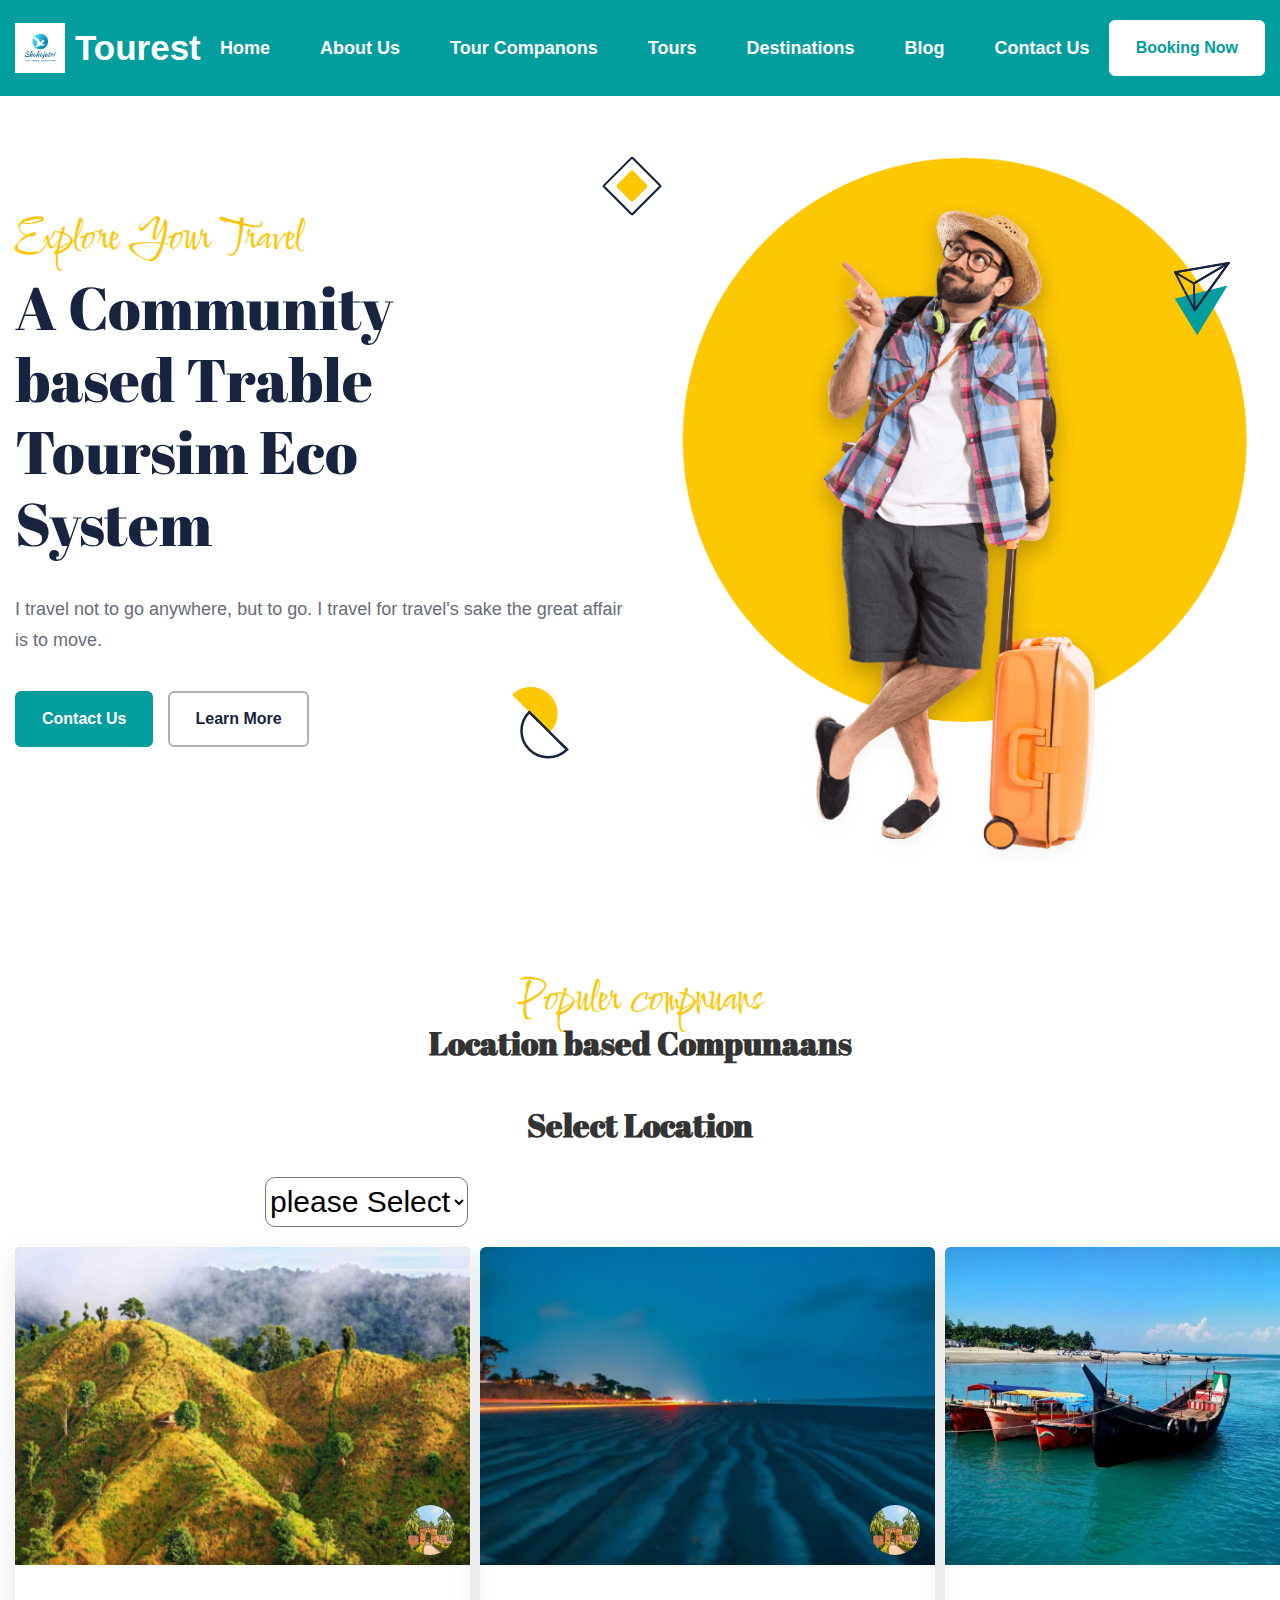
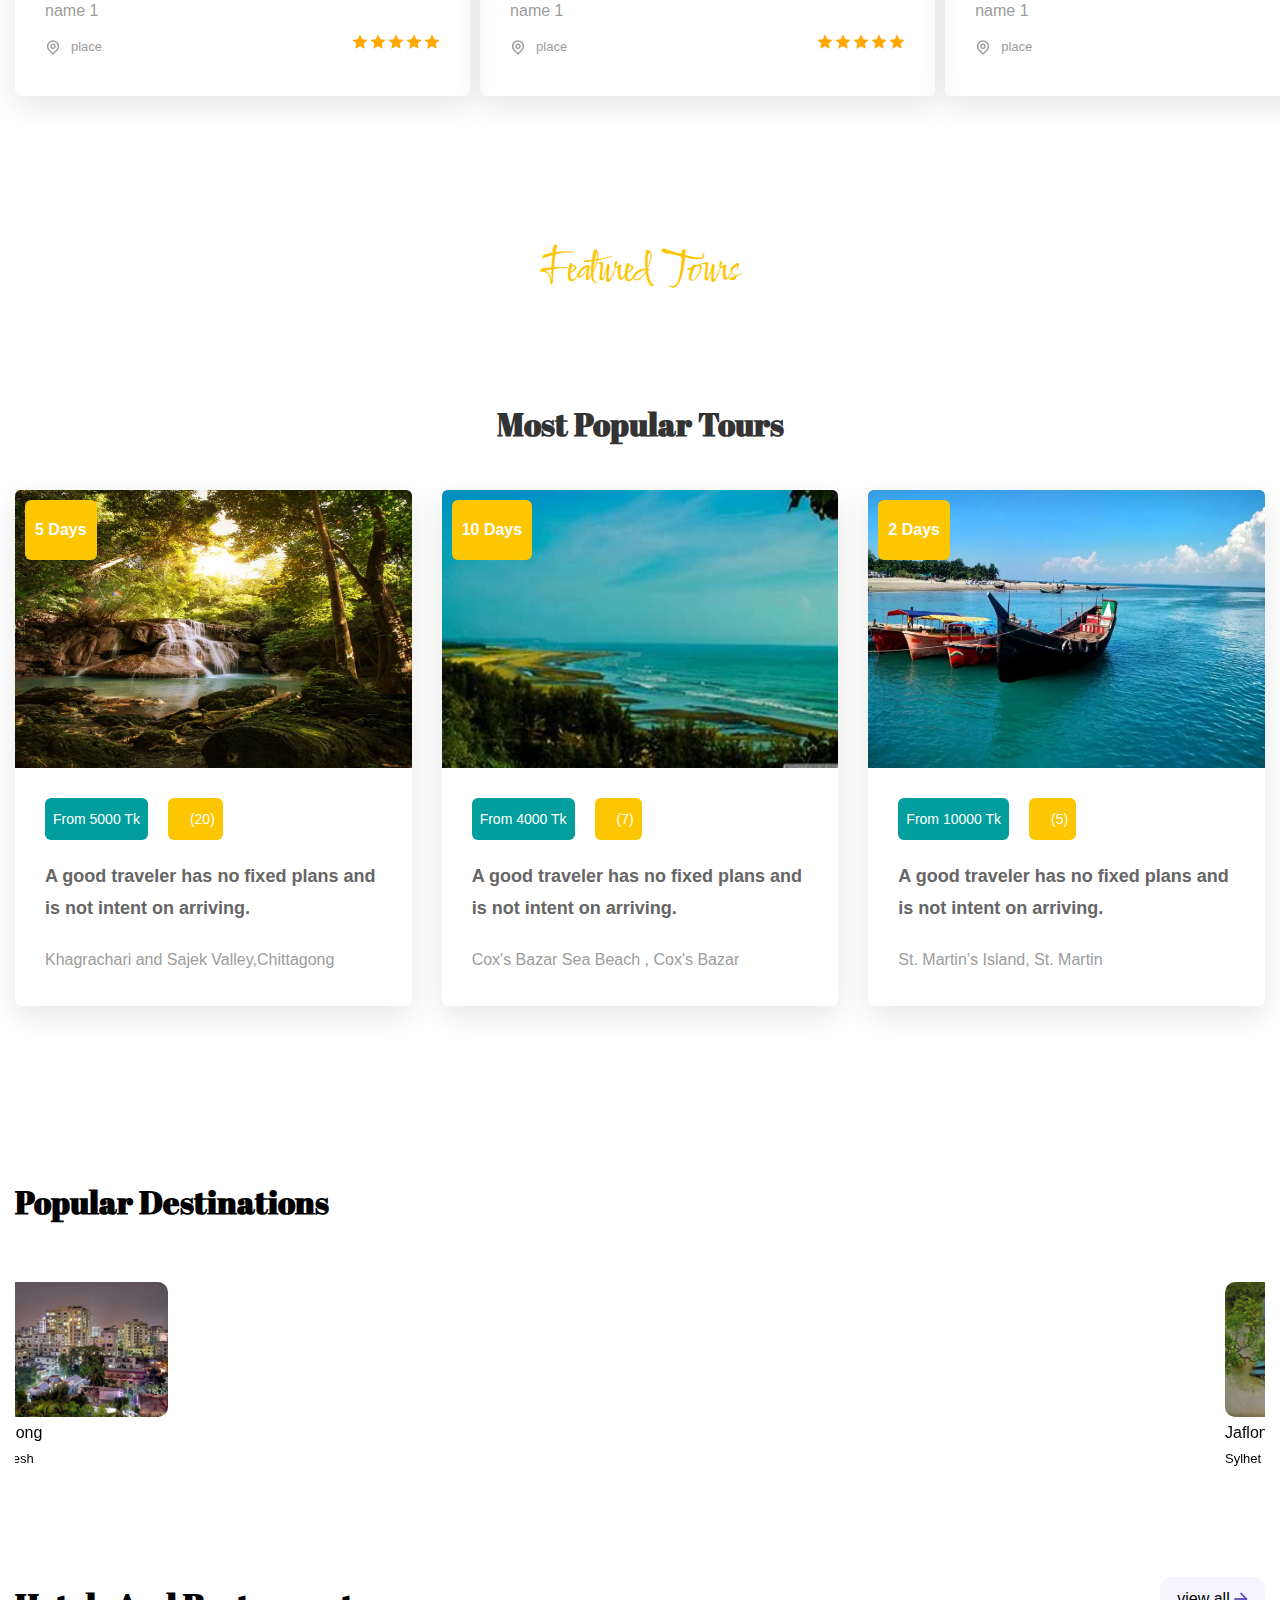
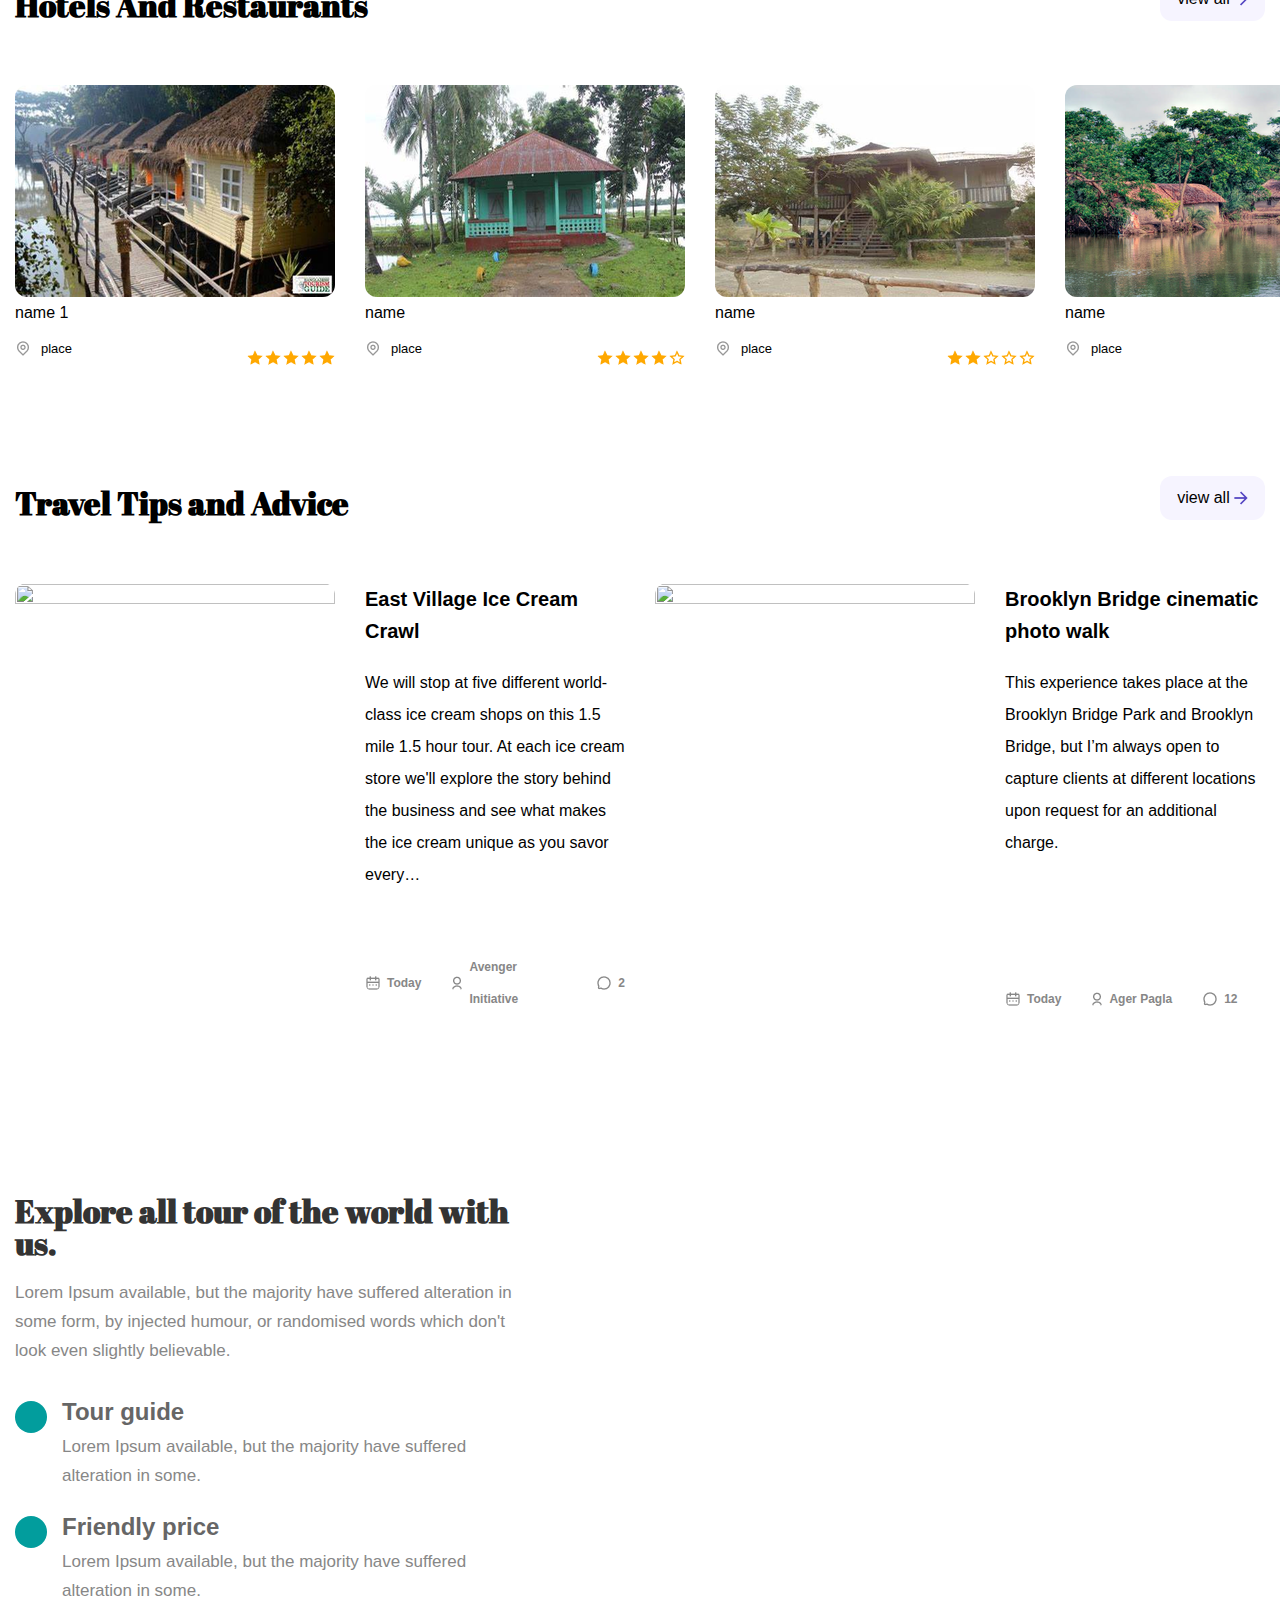
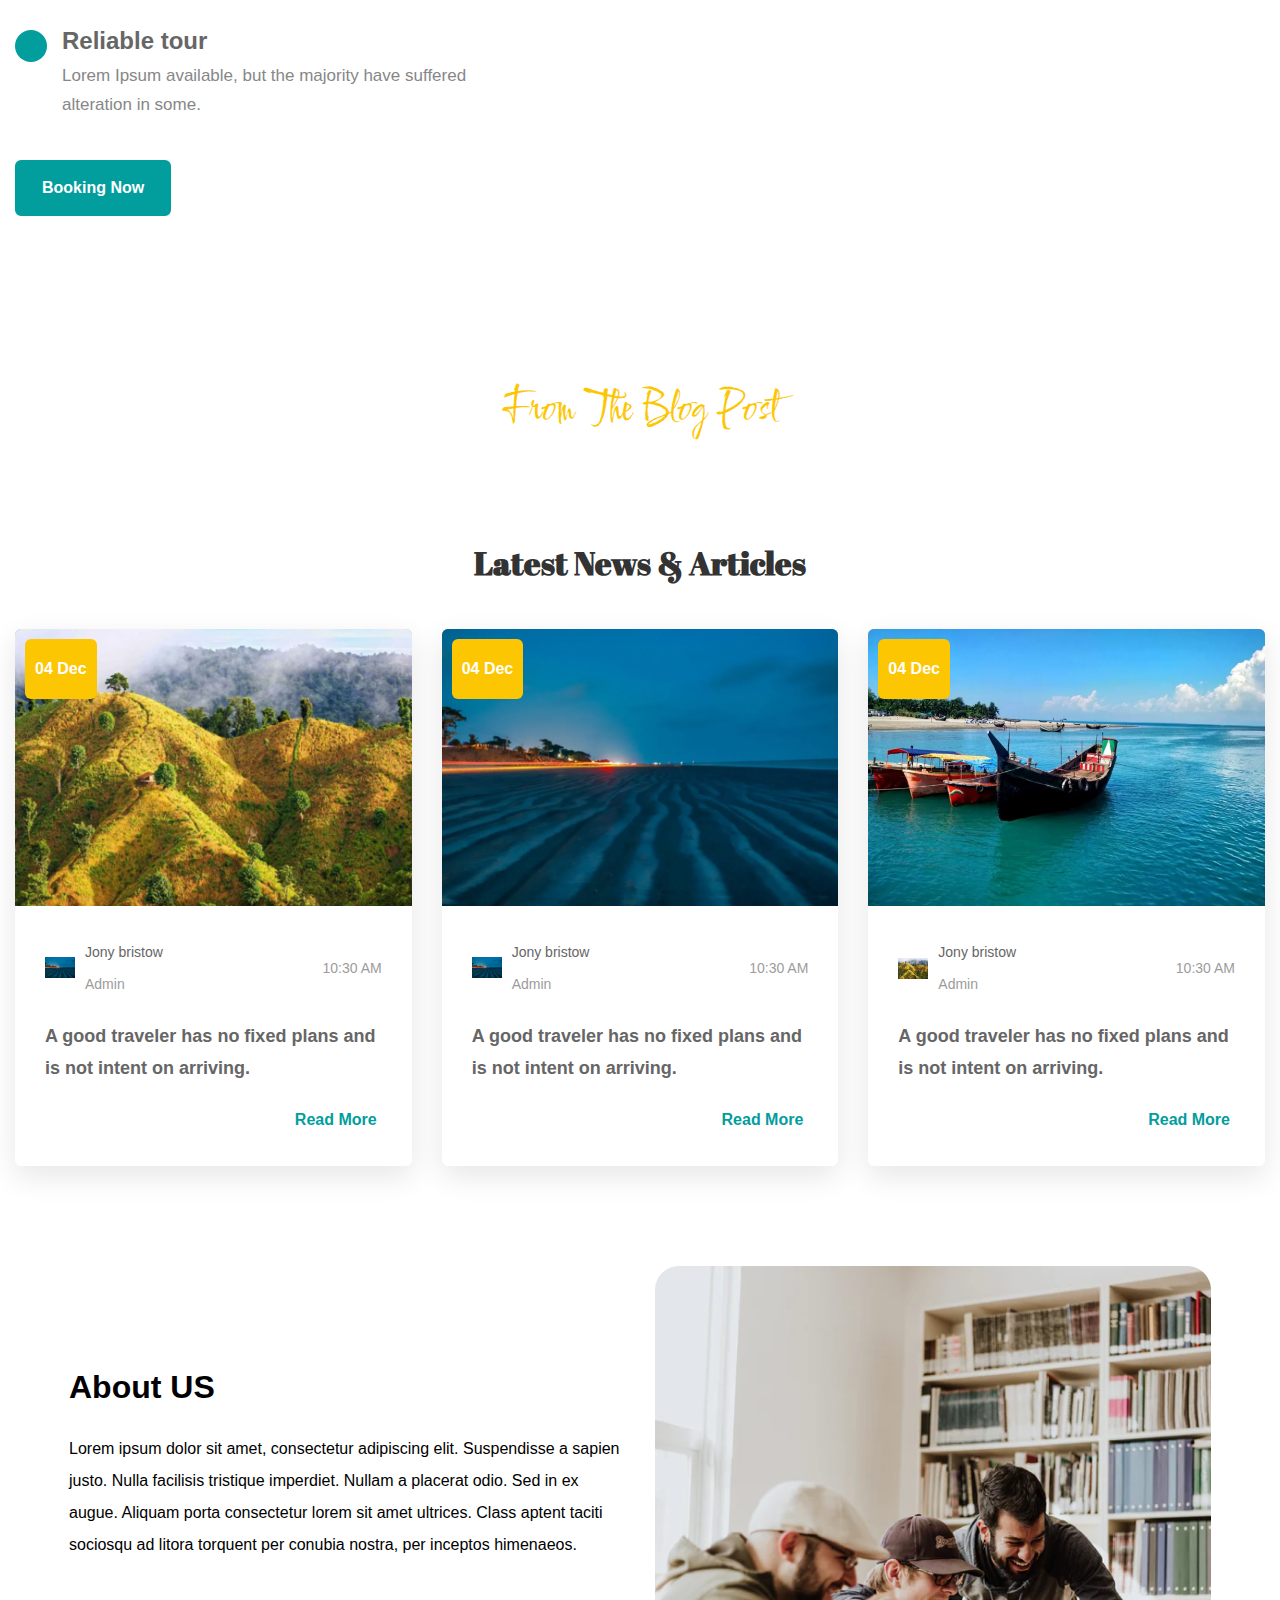
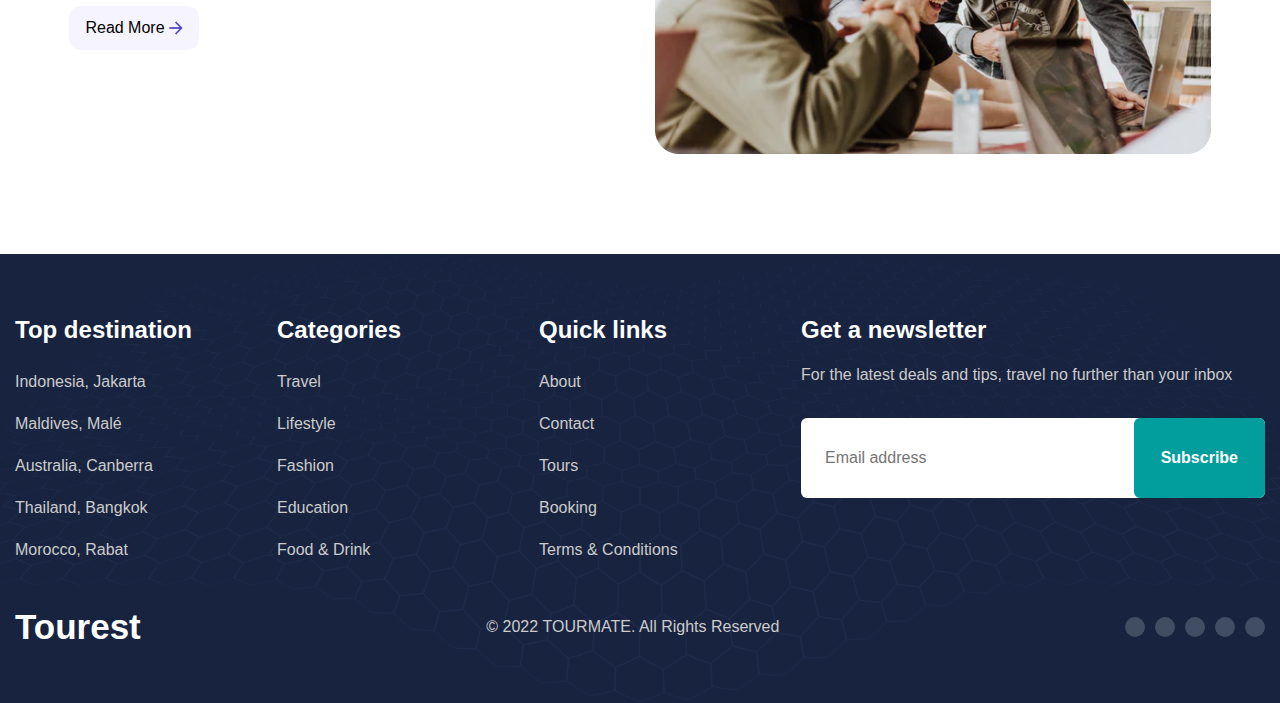
==== Index.html @ 2ea6891b "first commit" ====
<!DOCTYPE html>
<html lang="en">
  <head>
    <meta charset="UTF-8" />
    <meta http-equiv="X-UA-Compatible" content="IE=edge" />
    <meta name="viewport" content="width=device-width, initial-scale=1.0" />
    <!-- Css Stylesheet -->
    <link rel="stylesheet" href="assets/css/style.css"> 
    <link rel="stylesheet" media=" screen and (max-width:768px)" href="css/mobile.css"/>
    <!-- unicons -->
    <link rel="stylesheet" href="https://unicons.iconscout.com/release/v4.0.0/css/line.css"/>
    <!-- favicon -->
    <link rel="icon" href="icon/icon.ico"/>
    <!-- script tag -->
    <script defer src="/JS/script.js"></script>
    <!-- ScrollReveal -->
    <script src="https://unpkg.com/scrollreveal"></script>
    <!-- swiper js -->
    <link rel="stylesheet" href="https://unpkg.com/swiper@8/swiper-bundle.min.css" />
    <script src="https://unpkg.com/swiper@8/swiper-bundle.min.js"></script>
    <!-- Title -->
    <title>Companion</title>
  <!-- - favicon-->
  <link rel="preconnect" href="https://fonts.googleapis.com">
  <link rel="preconnect" href="https://fonts.gstatic.com" crossorigin>
  <link
    href="https://fonts.googleapis.com/css2?family=Abril+Fatface&family=Comforter+Brush&family=Heebo:wght@400;500;600;700&display=swap"
    rel="stylesheet">
  </head>
<body id="top">
<!--  - #HEADER -->

  <header class="header" data-header>
    <div class="container">

      <a href="#">
        <div class="main-logo-dflex">
          
          <img class="main-logo" src="Imgs/place/WhatsApp Image 2023-04-19 at 23.11.35.jpeg" alt="">
          <h1 class="logo">Tourest</h1>
        </div>
        
      </a>

      <button class="nav-toggle-btn" data-nav-toggle-btn aria-label="Toggle Menu">
        <ion-icon name="menu-outline" class="open"></ion-icon>
        <ion-icon name="close-outline" class="close"></ion-icon>
      </button>
      <nav class="navbar">
        <ul class="navbar-list">
          <li><a href="#" class="navbar-link">Home</a></li>
          <li><a href="#" class="navbar-link">About Us</a></li>
          <li><a href="p2/Profile.html" class="navbar-link">Tour Companons</a></li>
          <li><a href="#" class="navbar-link">Tours</a></li>
          <li><a href="#" class="navbar-link">Destinations</a></li>
          <li><a href="#" class="navbar-link">Blog</a></li>
          <li><a href="#" class="navbar-link">Contact Us</a></li>
        </ul>
        <a href="#" class="btn btn-secondary">Booking Now</a>
      </nav>
    </div>
  </header>
<!-- main section-->
  <main>
    <article>
      <!--  - #HERO -->

      <section class="section hero"
        style="background-image: url('./assets/images/hero-bg-bottom.png') url('./assets/images/hero-bg-top.png')">
        <div class="container">
          <img src="./assets/images/shape-1.png" width="61" height="61" alt="Vector Shape" class="shape shape-1">
          <img src="./assets/images/shape-2.png" width="56" height="74" alt="Vector Shape" class="shape shape-2">
          <img src="./assets/images/shape-3.png" width="57" height="72" alt="Vector Shape" class="shape shape-3">
          <div class="hero-content">
            <p class="section-subtitle">Explore Your Travel</p>
            <h2 class="hero-title">A Community based Trable Toursim Eco System</h2>
            <p class="hero-text">
              I travel not to go anywhere, but to go. I travel for travel's sake the great affair is to move.
            </p>

            <div class="btn-group">
              <a href="#" class="btn btn-primary">Contact Us</a>

              <a href="#" class="btn btn-outline">Learn More</a>
            </div>

          </div>

          <figure class="hero-banner">
            <img src="./assets/images/hero-banner.png" width="686" height="812" loading="lazy" alt="hero banner"
              class="w-100">
          </figure>

        </div>
      </section>

<!---->
<section class="section blog">
  <div class="container">

    <p class="section-subtitle">Populer compnuans</p>

    <h2 class="h2 section-title amarsection">Location based Compunaans</h2>
    <h1 class="h2 section-title amarsection">Select Location</h1>
    <section></section>
    <Select id="locationdown" onchange="enableLocation(this)">
        <option value="">please Select</option>
        <option value="1"> Chittagong</option>
        <option value="2"> Dhaka</option>
        <option value="3"> Khulna</option>
        <option value="4"> Rajshahi</option>
        <option value="5"> Sylhet</option>
        <option value="6"> Rangpur</option>
        <option value="7"> Mymensingh</option>
        <option value="8"> Barishal</option>
    </Select>
    <!--Chittagong-->
    <Select id="district" onchange="enabledistrict(this)" class="d-none">
        <option value="">please Select</option>
        <option value="101">Cumilla</option>
        <option value="102"> Brahmanbaria</option>
        <option value="103"> Chittagong</option>
        <option value="104"> Bandarban</option>
        <option value="105"> Cox’s Bazar</option>
        <option value="106"> Feni</option>
        <option value="107"> Khagrachhari</option>
        <option value="108"> Lakshmipur</option>
        <option value="109"> Noakhali</option>
        <option value="110">Rangamati</option>
        <option value="111">Chandpur</option>
    </Select>
    <!--Dhaka-->
    <Select id="district1" onchange="enabledistrict(this)" class="d-none1">
        <option value="">please Select</option>
        <option value="1">Dhaka</option>
        <option value="2">Faridpur</option>
        <option value="3">Gazipur</option>
        <option value="4"> Gopalganj</option>
        <option value="5"> Jamalpur</option>
        <option value="6"> Kishoreganj</option>
        <option value="7"> Madaripur</option>
        <option value="8"> Manikganj</option>
        <option value="9"> Munshiganj</option>
        <option value="10"> Narayanganj</option>
        <option value="11"> Narsingdi</option>
        <option value="12">  Netrakona</option>
        <option value="13">  Mymensingh</option>
    </Select>
    <!--Khulna-->
    <Select id="district2" onchange="enabledistrict(this)" class="d-none2">
        <option value="">please Select</option>
        <option value="1">Bagerhat</option>
        <option value="2">Chuadanga</option>
        <option value="3"> Jessore</option>
        <option value="4"> Jhenaidah</option>
        <option value="5"> Khulna</option>
        <option value="6"> Kushtia</option>
        <option value="7"> Magura</option>
        <option value="8"> Meherpur</option>
        <option value="9"> Narail</option>
        <option value="10"> Satkhira</option>
    </Select>
    <!--Rajshahi-->
    <Select id="district3" onchange="enabledistrict(this)" class="d-none3">
        <option value="">please Select</option>
        <option value="1">Bogra</option>
        <option value="2">Chapinawabganj</option>
        <option value="3"> Chapinawabganj</option>
        <option value="4"> Naogaon</option>
        <option value="5"> Pabna</option>
        <option value="6"> Rajshahi</option>
        <option value="7"> Sirajganj</option>
    </Select>
    <!--Sylhet-->
    <Select id="district4" onchange="enabledistrict(this)" class="d-none4">
        <option value="">please Select</option>
        <option value="1">Habiganj</option>
        <option value="2">Moulvibazar</option>
        <option value="3"> Sunamganj</option>
        <option value="4"> Sylhet</option>
    </Select>
    <!--Rangpur-->
    <Select id="district5" onchange="enabledistrict(this)" class="d-none5">
        <option value="">please Select</option>
        <option value="1">Dinajpur</option>
        <option value="2">Kurigram</option>
        <option value="3"> Gaibandha</option>
        <option value="4"> Lalmonirhat</option>
        <option value="5"> Nilphamari</option>
        <option value="6">Panchagarh</option>
        <option value="7"> Rangpur</option>
        <option value="8"> Thakurgaon</option>
    </Select>
    <!--Mymensingh-->
    <Select id="district6" onchange="enabledistrict(this)" class="d-none6">
        <option value="">please Select</option>
        <option value="1">Mymensingh</option>
        <option value="2">Jamalpur</option>
        <option value="3"> Netrokona</option>
        <option value="4"> Sherpur</option>
    </Select>
    <!--Barishal-->
    <Select id="district7" onchange="enabledistrict(this)" class="d-none7">
        <option value="">please Select</option>
        <option value="1">Barisal</option>
        <option value="2">Barguna</option>
        <option value="3"> Bhola</option>
        <option value="4"> Jhalokati</option>
        <option value="5"> Patuakhali</option>
        <option value="6"> Pirojpur</option>

    </Select>
    <Select id="upzilla" onchange="enabledistrict(this)" class="d-none8">
        <option value="">please Select</option>
        <option value="1"> Cumilla Sadar South</option>
        <option value="2"> Comilla Adarsa Sadar</option>
        <option value="3"> Barura</option>
        <option value="4"> Chandina</option>
        <option value="5"> Chauddagram</option>
        <option value="6"> Daudkandi</option>
        <option value="7"> Brahmanpara</option>
        <option value="8"> Homna</option>
        <option value="9"> Monohorgonj</option>
        <option value="10"> Laksam</option>
        <option value="11"> Debidwar</option>
        <option value="12"> Meghna</option>
        <option value="13"> Muradnagar</option>
        <option value="14"> Nangalkot</option>
        <option value="15"> Burichong</option>
        <option value="16"> Titas</option>
    </Select>
    <ul class="blog-list blog-list1">

      <li>
        <div class="blog-card">

          <figure class="card-banner">

            <a href="#">
              <img src="Imgs/place/Bandarban (1).png" width="740" height="518" loading="lazy"
                alt="A good traveler has no fixed plans and is not intent on arriving." class="img-cover">
            </a>

              <img class="location-loc" src="Imgs/place/Bagerhat.png" alt="">


          </figure>

          <div class="card-content">

            <div class="card-wrapper">

              <div class="author-wrapper">
                <div class="hotel-cards location-cart">
                  <div>
                    <h5>name 1</h5>
                  <h6><img src="/Imgs/icons/map-pin-line.png" alt=""> place</h6>
                  </div>
                  <div class="ratings rati"> <img src="/Imgs/icons/rating=5.png" alt=""></div>
                </div>
              </div>
          </div>

        </div>
      </li>
      <li>
        <div class="blog-card">
          <figure class="card-banner">
            <a href="#">
              <img src="Imgs/place/Kuakata (1).png" width="740" height="518" loading="lazy"
                alt="A good traveler has no fixed plans and is not intent on arriving." class="img-cover">
            </a>
            <img class="location-loc" src="Imgs/place/Bagerhat.png" alt="">

          </figure>

          <div class="card-content cart-size">

            <div class="card-wrapper">

              <div class="author-wrapper">
                <div class="hotel-cards location-cart">
                  <div>
                    <h5>name 1</h5>
                  <h6><img src="/Imgs/icons/map-pin-line.png" alt=""> place</h6>
                  </div>
                  <div class="ratings rati"> <img src="/Imgs/icons/rating=5.png" alt=""></div>
                </div>
              </div>
          </div>

        </div>
      </li>

      <li>
        <div class="blog-card">

          <figure class="card-banner">

            <a href="#">
              <img src="Imgs/place/sentmartin (1).png" width="740" height="518" loading="lazy"
                alt="A good traveler has no fixed plans and is not intent on arriving." class="img-cover">
            </a>

            <img class="location-loc" src="Imgs/place/Bagerhat.png" alt="">

          </figure>

          <div class="card-content">

            <div class="card-wrapper">

              <div class="author-wrapper">
                <div class="hotel-cards location-cart">
                  <div>
                    <h5>name 1</h5>
                  <h6><img src="/Imgs/icons/map-pin-line.png" alt=""> place</h6>
                  </div>
                  <div class="ratings rati"> <img src="/Imgs/icons/rating=5.png" alt=""></div>
                </div>
              </div>
          </div>

        </div>
      </li>

    </ul>

  </div>
</section>


<section class="section popular">
  <div class="container">

    <p class="section-subtitle">Featured Tours</p>

    <h2 class="h2 section-title">Most Popular Tours</h2>

    <ul class="popular-list">

      <li>
        <div class="popular-card">

          <figure class="card-banner">
            <a href="#">
              <img src="Imgs/place/Khagrachari and Sajek Valley (1).png" width="740" height="518" loading="lazy"
                alt="Kuala Lumpur, Malaysia" class="img-cover">
            </a>

            <span class="card-badge">
              <ion-icon name="time-outline"></ion-icon>

              <time datetime="P12D">5 Days</time>
            </span>
          </figure>

          <div class="card-content">

            <div class="card-wrapper">
              <div class="card-price">From 5000 Tk</div>

              <div class="card-rating">
                <ion-icon name="star"></ion-icon>
                <ion-icon name="star"></ion-icon>
                <ion-icon name="star"></ion-icon>
                <ion-icon name="star"></ion-icon>
                <ion-icon name="star-outline"></ion-icon>
                <data value="2">(20)</data>
              </div>
            </div>

            <h3 class="card-title">
              <a href="#">A good traveler has no fixed plans and is not intent on arriving.</a>
            </h3>

            <address class="card-location">Khagrachari and Sajek Valley,Chittagong</address>

          </div>

        </div>
      </li>

      <li>
        <div class="popular-card">

          <figure class="card-banner">
            <a href="#">
              <img src="Imgs/place/coxs.png" width="740" height="518" loading="lazy"
                alt="Kuala Lumpur, Malaysia" class="img-cover">
            </a>

            <span class="card-badge">
              <ion-icon name="time-outline"></ion-icon>

              <time datetime="P12D">10 Days</time>
            </span>
          </figure>

          <div class="card-content">

            <div class="card-wrapper">
              <div class="card-price">From 4000 Tk</div>

              <div class="card-rating">
                <ion-icon name="star"></ion-icon>
                <ion-icon name="star"></ion-icon>
                <ion-icon name="star"></ion-icon>
                <ion-icon name="star"></ion-icon>
                <ion-icon name="star-outline"></ion-icon>

                <data value="2">(7)</data>
              </div>
            </div>

            <h3 class="card-title">
              <a href="#">A good traveler has no fixed plans and is not intent on arriving.</a>
            </h3>

            <address class="card-location">Cox's Bazar Sea Beach , Cox's Bazar</address>

          </div>

        </div>
      </li>

      <li>
        <div class="popular-card">

          <figure class="card-banner">
            <a href="#">
              <img src="Imgs/place/sentmartin (1).png" width="740" height="518" loading="lazy"
                alt="Kuala Lumpur, Malaysia" class="img-cover">
            </a>

            <span class="card-badge">
              <ion-icon name="time-outline"></ion-icon>

              <time datetime="P12D">2 Days</time>
            </span>
          </figure>

          <div class="card-content">

            <div class="card-wrapper">
              <div class="card-price">From 10000 Tk</div>

              <div class="card-rating">
                <ion-icon name="star"></ion-icon>
                <ion-icon name="star"></ion-icon>
                <ion-icon name="star"></ion-icon>
                <ion-icon name="star"></ion-icon>
                <ion-icon name="star-outline"></ion-icon>

                <data value="2">(5)</data>
              </div>
            </div>

            <h3 class="card-title">
              <a href="#">A good traveler has no fixed plans and is not intent on arriving.</a>
            </h3>

            <address class="card-location"> St. Martin’s Island,  St. Martin</address>

          </div>

        </div>
      </li>

    </ul>

  </div>
</section>


      <!-- 
        - #DESTINATION
      -->
<!--  <section class="section destination">
        <div class="container">

          <p class="section-subtitle">Destinations</p>

          <h2 class="h2 section-title">Choose Your Place</h2>

          <ul class="destination-list">

            <li class="w-50">
              <a href="#" class="destination-card">

                <figure class="card-banner">
                  <img src="Imgs/place/chose1.png" width="1140" height="1100" loading="lazy"
                    alt="Malé, Maldives" class="img-cover">
                </figure>

                

              </a>
            </li>

            <li class="w-50">
              <a href="#" class="destination-card">

                <figure class="card-banner">
                  <img src="Imgs/place/chose2.png" width="1140" height="1100" loading="lazy"
                    alt="Bangkok, Thailand" class="img-cover">
                </figure>

                

              </a>
            </li>

            <li>
              <a href="#" class="destination-card">

                <figure class="card-banner mychose">
                  <img src="Imgs/place/chose3.jpg" width="1110" height="480" loading="lazy"
                    alt="Kuala Lumpur, Malaysia" class="img-cover">
                </figure>

                

              </a>
            </li>

            <li>
              <a href="#" class="destination-card">

                <figure class="card-banner mychose">
                  <img src="Imgs/place/chose4.jpg" width="1110" height="480" loading="lazy"
                    alt="Kathmandu, Nepal" class="img-cover">
                </figure>

                

              </a>
            </li>

            <li>
              <a href="#" class="destination-card">

                <figure class="card-banner mychose">
                  <img src="Imgs/place/chose5.jpg" width="1110" height="480" loading="lazy"
                    alt="Jakarta, Indonesia" class="img-cover">
                </figure>

                

              </a>
            </li>

          </ul>

        </div>
      </section> -->
      <!-- popular Destinations -->
    <section class="destinations" id="destinations">
      <div class="container">
        <!-- title -->
        <h2 class="section-title">Popular Destinations</h2>
        <!-- cards -->

        <div class="swiper swiper1">
          <div class="destinations-cards swiper-wrapper">
            <!-- card 1 -->
            <div class="destination-card swiper-slide">
              <img
                src="Imgs/place/chittagong.png"
                alt=""
                width="203"
                height="181"
              />
              <h5>Chittagong</h5>
              <h6>Bangladesh</h6>
            </div>
            <!-- card 2 -->
            <div class="destination-card swiper-slide">
              <img
                src="Imgs/place/sylhet.png"
                alt=""
                width="203"
                height="181"
              />
              <h5>Jaflong</h5>
              <h6>Sylhet</h6>
            </div>
            <!-- card 3 -->
            <div class="destination-card swiper-slide">
              <img
                src="Imgs/place/sentmartin.png"
                alt=""
                width="203"
                height="181"
              />
              <h5>St. Martin’s Island</h5>
              <h6>Chittagong</h6>
            </div>
            <!-- card 4 -->
            <div class="destination-card swiper-slide">
              <img
                src="Imgs/place/Bagerhat.png"
                alt=""
                width="203"
                height="181"
              />
              <h5>Shat Gombuj Mosque</h5>
              <h6>Bagerhat</h6>
            </div>
            <!-- card 5 -->
            <div class="destination-card swiper-slide">
              <img
                src="Imgs/place/Rangamati and Kaptai Lake.png"
                alt=""
                width="203"
                height="181"
              />
              <h5>Rangamati and Kaptai Lake</h5>
              <h6>Chittagong</h6>
            </div>
            <!-- card 6 -->
            <div class="destination-card swiper-slide">
              <img
                src="Imgs/place/Srimangal.png"
                alt=""
                width="203"
                height="181"
              />
              <h5>Lawachara National Park</h5>
              <h6>Srimangal</h6>
            </div>
            <!-- card 7 -->
            <!-- card 8 -->
          </div>
        </div>
      </div>
    </section>
         <!-- Hotels And Restaurants -->
    <section class="hotel-restaurants" id="restaurants">
      <div class="container">
        <div class="title-container">
          <h2 class="section-title"> Hotels And Restaurants</h2>
          <div class="section-button hotel-button">view all <img src="/Imgs/icons/bleft.png" alt=""></div>
        </div>
        <!-- cards -->
        <div class="hotel-card">
          
          <!-- card 1 -->
          <div class="hotel-cards">
            <img src="Imgs/place/hotel1.png" alt="" width="320" height="380">
            <h5>name 1</h5>
            <h6><img src="/Imgs/icons/map-pin-line.png" alt=""> place</h6>
            <div class="ratings"> <img src="/Imgs/icons/rating=5.png" alt=""></div>
          </div>
          <!-- card 2 -->
          <div class="hotel-cards">
            <img src="Imgs/place/hotel2.png" alt="" width="320" height="380">
            <h5>name</h5>
            <h6><img src="/Imgs/icons/map-pin-line.png" alt=""> place</h6>
            <div class="ratings"> <img src="/Imgs/icons/rating=4.png" alt=""></div>
          </div>
          <!-- card 3 -->
          <div class="hotel-cards">
            <img src="Imgs/place/hotel3.png" alt="" width="320" height="380">
            <h5>name</h5>
            <h6><img src="/Imgs/icons/map-pin-line.png" alt=""> place</h6>
            <div class="ratings"> <img src="/Imgs/icons/rating=2.png" alt=""></div>
          </div>
          <!-- card 4 -->
          <div class="hotel-cards">
            <img src="Imgs/place/hotel4.png" alt="" width="320" height="380">
            <h5>name</h5>
            <h6><img src="/Imgs/icons/map-pin-line.png" alt=""> place</h6>
            <div class="ratings"> <img src="/Imgs/icons/rating=5.png" alt=""></div>
          </div>
          <!-- card 5 -->
      <!--    <div class="hotel-cards off">
            <img src="https://images.unsplash.com/photo-1549294413-26f195200c16?ixlib=rb-1.2.1&ixid=MnwxMjA3fDB8MHxwaG90by1wYWdlfHx8fGVufDB8fHx8&auto=format&fit=crop&w=1964&q=80" alt="" width="320" height="380">
            <h5>Majestic Elegance</h5>
            <h6><img src="/Imgs/icons/map-pin-line.png" alt=""> Dominican Republic</h6>
            <div class="ratings"> <img src="/Imgs/icons/rating=4.png" alt=""></div>
          </div>
          <!-- card 6 -->
        <!--  <div class="hotel-cards off">
            <img src="https://images.unsplash.com/photo-1586495985096-787fb4a54ac0?ixlib=rb-1.2.1&ixid=MnwxMjA3fDB8MHxwaG90by1wYWdlfHx8fGVufDB8fHx8&auto=format&fit=crop&w=1974&q=80" alt="" width="320" height="380">
            <h5>Dreams Watervilla</h5>
            <h6><img src="/Imgs/icons/map-pin-line.png" alt=""> Meeru Island, Maldives</h6>
            <div class="ratings"> <img src="/Imgs/icons/rating=5.png" alt=""></div>
          </div>
          <!-- card 7 -->
        <!--  <div class="hotel-cards off">
            <img src="https://images.unsplash.com/photo-1594741158704-5a784b8e59fb?ixlib=rb-1.2.1&ixid=MnwxMjA3fDB8MHxwaG90by1wYWdlfHx8fGVufDB8fHx8&auto=format&fit=crop&w=1170&q=80" alt="" width="320" height="380">
            <h5> Waldorf Astoria </h5>
            <h6><img src="/Imgs/icons/map-pin-line.png" alt="">  Rome, Italy</h6>
            <div class="ratings"> <img src="/Imgs/icons/rating=3.png" alt=""></div>
          </div>
          <!-- card 8 -->
        <!--  <div class="hotel-cards off">
            <img src="https://images.unsplash.com/photo-1525596662741-e94ff9f26de1?ixlib=rb-1.2.1&ixid=MnwxMjA3fDB8MHxwaG90by1wYWdlfHx8fGVufDB8fHx8&auto=format&fit=crop&w=687&q=80" alt="" width="320" height="380">
            <h5>Gilli Air</h5>
            <h6><img src="/Imgs/icons/map-pin-line.png" alt=""> Indonesia</h6>
            <div class="ratings"> <img src="/Imgs/icons/rating=4.png" alt=""></div>
          </div>
        -->
        </div>
      </div>
    </section>

    <!-- Tours/Travel -->
    <section id="tours">
      <div class="container">
        <div class="title-container">
          <h2 class="section-title"> Travel Tips and Advice</h2>
          <div class="section-button hotel-button">view all <img src="/Imgs/icons/bleft.png" alt=""></div>
        </div>
        <div class="tours-cards">

          <div class="tours-card">
            <div class="tour-img">
              <img src="https://images.unsplash.com/photo-1527631746610-bca00a040d60?ixlib=rb-1.2.1&ixid=MnwxMjA3fDB8MHxwaG90by1wYWdlfHx8fGVufDB8fHx8&auto=format&fit=crop&w=687&q=80" alt="" width="320" height="380">
            </div>
            <div class="tours-card-content">
              <div class="tours-card-contents-text">
                <h3>East Village Ice Cream Crawl</h3>
                <p>We will stop at five different world-class ice cream shops on this 1.5 mile 1.5 hour tour. At each ice cream store we'll explore the story behind the business and see what makes the ice cream unique as you savor every…</p>
              </div>
              <div class="tours-card-content-icons">
                <h6><img src="/Imgs/icons/calendersml.png" alt=""> Today</h6>
                <h6><img src="/Imgs/icons/user.png" alt=""> Avenger Initiative</h6>
                <h6><img src="/Imgs/icons/message.png" alt=""> 2</h6>
              </div>
            </div>
          </div>

          <div class="tours-card">
            <div class="tour-img">
              <img src="https://images.unsplash.com/photo-1533105079780-92b9be482077?ixlib=rb-1.2.1&ixid=MnwxMjA3fDB8MHxwaG90by1wYWdlfHx8fGVufDB8fHx8&auto=format&fit=crop&w=687&q=80" alt="" width="320" height="380">
            </div>
            <div class="tours-card-content">
              <div class="tours-card-contents-text">
                <h3>Brooklyn Bridge cinematic photo walk</h3>
                <p>This experience takes place at the Brooklyn Bridge Park and Brooklyn Bridge, but I’m always open to capture clients at different locations upon request for an additional charge. </p>
              </div>
              <div class="tours-card-content-icons">
                <h6><img src="/Imgs/icons/calendersml.png" alt=""> Today</h6>
                <h6><img src="/Imgs/icons/user.png" alt=""> Ager Pagla</h6>
                <h6><img src="/Imgs/icons/message.png" alt="">12</h6>
              </div>
            </div>
          </div>
        </div>
      </div>
    </section>


      <!-- 
        - #POPULAR
      -->





      <!-- 
        - #ABOUT
      -->

      <section class="section about">
        <div class="container">

          <div class="about-content">

            

            <h2 class="h2 section-title">Explore all tour of the world with us.</h2>

            <p class="about-text">
              Lorem Ipsum available, but the majority have suffered alteration in some form, by injected humour, or
              randomised words
              which don't look even slightly believable.
            </p>

            <ul class="about-list">

              <li class="about-item">

                <div class="about-item-icon">
                  <ion-icon name="compass"></ion-icon>
                </div>

                <div class="about-item-content">
                  <h3 class="h3 about-item-title">Tour guide</h3>

                  <p class="about-item-text">
                    Lorem Ipsum available, but the majority have suffered alteration in some.
                  </p>
                </div>

              </li>

              <li class="about-item">

                <div class="about-item-icon">
                  <ion-icon name="briefcase"></ion-icon>
                </div>

                <div class="about-item-content">
                  <h3 class="h3 about-item-title">Friendly price</h3>

                  <p class="about-item-text">
                    Lorem Ipsum available, but the majority have suffered alteration in some.
                  </p>
                </div>

              </li>

              <li class="about-item">

                <div class="about-item-icon">
                  <ion-icon name="umbrella"></ion-icon>
                </div>

                <div class="about-item-content">
                  <h3 class="h3 about-item-title">Reliable tour</h3>

                  <p class="about-item-text">
                    Lorem Ipsum available, but the majority have suffered alteration in some.
                  </p>
                </div>

              </li>

            </ul>

            <a href="#" class="btn btn-primary">Booking Now</a>

          </div>

          <figure class="about-banner">
            <img src="./assets/images/about-banner.png" width="756" height="842" loading="lazy" alt="" class="w-100">
          </figure>

        </div>
      </section>





      <!-- 
        - #BLOG
      -->

      <section class="section blog">
        <div class="container">

          <p class="section-subtitle">From The Blog Post</p>

          <h2 class="h2 section-title">Latest News & Articles</h2>

          <ul class="blog-list">

            <li>
              <div class="blog-card">

                <figure class="card-banner">

                  <a href="#">
                    <img src="Imgs/place/Bandarban (1).png" width="740" height="518" loading="lazy"
                      alt="A good traveler has no fixed plans and is not intent on arriving." class="img-cover">
                  </a>

                  <span class="card-badge">
                    <ion-icon name="time-outline"></ion-icon>

                    <time datetime="12-04">04 Dec</time>
                  </span>

                </figure>

                <div class="card-content">

                  <div class="card-wrapper">

                    <div class="author-wrapper">
                      <figure class="author-avatar">
                        <img src="Imgs/place/Kuakata (1).png" width="30" height="30" alt="Jony bristow">
                      </figure>

                      <div>
                        <a href="#" class="author-name">Jony bristow</a>

                        <p class="author-title">Admin</p>
                      </div>
                    </div>

                    <time class="publish-time" datetime="10:30">10:30 AM</time>

                  </div>

                  <h3 class="card-title">
                    <a href="#">
                      A good traveler has no fixed plans and is not intent on arriving.
                    </a>
                  </h3>

                  <a href="#" class="btn-link">
                    <span>Read More</span>

                    <ion-icon name="arrow-forward-outline" aria-hidden="true"></ion-icon>
                  </a>

                </div>

              </div>
            </li>

            <li>
              <div class="blog-card">

                <figure class="card-banner">

                  <a href="#">
                    <img src="Imgs/place/Kuakata (1).png" width="740" height="518" loading="lazy"
                      alt="A good traveler has no fixed plans and is not intent on arriving." class="img-cover">
                  </a>

                  <span class="card-badge">
                    <ion-icon name="time-outline"></ion-icon>

                    <time datetime="12-04">04 Dec</time>
                  </span>

                </figure>

                <div class="card-content">

                  <div class="card-wrapper">

                    <div class="author-wrapper">
                      <figure class="author-avatar">
                        <img src="Imgs/place/Kuakata (1).png" width="30" height="30" alt="Jony bristow">
                      </figure>

                      <div>
                        <a href="#" class="author-name">Jony bristow</a>

                        <p class="author-title">Admin</p>
                      </div>
                    </div>

                    <time class="publish-time" datetime="10:30">10:30 AM</time>

                  </div>

                  <h3 class="card-title">
                    <a href="#">
                      A good traveler has no fixed plans and is not intent on arriving.
                    </a>
                  </h3>

                  <a href="#" class="btn-link">
                    <span>Read More</span>

                    <ion-icon name="arrow-forward-outline" aria-hidden="true"></ion-icon>
                  </a>

                </div>

              </div>
            </li>

            <li>
              <div class="blog-card">

                <figure class="card-banner">

                  <a href="#">
                    <img src="Imgs/place/sentmartin (1).png" width="740" height="518" loading="lazy"
                      alt="A good traveler has no fixed plans and is not intent on arriving." class="img-cover">
                  </a>

                  <span class="card-badge">
                    <ion-icon name="time-outline"></ion-icon>

                    <time datetime="12-04">04 Dec</time>
                  </span>

                </figure>

                <div class="card-content">

                  <div class="card-wrapper">

                    <div class="author-wrapper">
                      <figure class="author-avatar">
                        <img src="Imgs/place/Bandarban (1).png" width="30" height="30" alt="Jony bristow">
                      </figure>

                      <div>
                        <a href="#" class="author-name">Jony bristow</a>

                        <p class="author-title">Admin</p>
                      </div>
                    </div>

                    <time class="publish-time" datetime="10:30">10:30 AM</time>

                  </div>

                  <h3 class="card-title">
                    <a href="#">
                      A good traveler has no fixed plans and is not intent on arriving.
                    </a>
                  </h3>

                  <a href="#" class="btn-link">
                    <span>Read More</span>

                    <ion-icon name="arrow-forward-outline" aria-hidden="true"></ion-icon>
                  </a>

                </div>

              </div>
            </li>

          </ul>

        </div>
      </section>
      <section id="About">
        <div class="about-content">
          <h2>About US</h2>
          <p>
            Lorem ipsum dolor sit amet, consectetur adipiscing elit. Suspendisse a sapien justo. Nulla facilisis tristique imperdiet. Nullam a placerat odio. Sed in ex augue. Aliquam porta consectetur lorem sit amet ultrices. Class aptent taciti sociosqu ad litora torquent per conubia nostra, per inceptos himenaeos.
          </p>
  
           <div class="section-button hotel-button">Read More <img src="/Imgs/icons/bleft.png" alt=""></div>
        </div>
  
        <div class="about-img">
          <img src="/Imgs/about img.png" alt="" width="556" height="488">
        </div>
      </section>

    </article>
  </main>





  <!-- 
    - #FOOTER
  -->

  <footer class="footer" style="background-image: url('./assets/images/footer-bg.png')">
    <div class="container">

      <div class="footer-top">

        <ul class="footer-list">

          <li>
            <p class="footer-list-title">Top destination</p>
          </li>

          <li>
            <a href="#" class="footer-link">Indonesia, Jakarta</a>
          </li>

          <li>
            <a href="#" class="footer-link">Maldives, Malé</a>
          </li>

          <li>
            <a href="#" class="footer-link">Australia, Canberra</a>
          </li>

          <li>
            <a href="#" class="footer-link">Thailand, Bangkok</a>
          </li>

          <li>
            <a href="#" class="footer-link">Morocco, Rabat</a>
          </li>

        </ul>

        <ul class="footer-list">

          <li>
            <p class="footer-list-title">Categories</p>
          </li>

          <li>
            <a href="#" class="footer-link">Travel</a>
          </li>

          <li>
            <a href="#" class="footer-link">Lifestyle</a>
          </li>

          <li>
            <a href="#" class="footer-link">Fashion</a>
          </li>

          <li>
            <a href="#" class="footer-link">Education</a>
          </li>

          <li>
            <a href="#" class="footer-link">Food & Drink</a>
          </li>

        </ul>

        <ul class="footer-list">

          <li>
            <p class="footer-list-title">Quick links</p>
          </li>

          <li>
            <a href="#" class="footer-link">About</a>
          </li>

          <li>
            <a href="#" class="footer-link">Contact</a>
          </li>

          <li>
            <a href="#" class="footer-link">Tours</a>
          </li>

          <li>
            <a href="#" class="footer-link">Booking</a>
          </li>

          <li>
            <a href="#" class="footer-link">Terms & Conditions</a>
          </li>

        </ul>

        <div class="footer-list">

          <p class="footer-list-title">Get a newsletter</p>

          <p class="newsletter-text">
            For the latest deals and tips, travel no further than your inbox
          </p>

          <form action="" class="newsletter-form">
            <input type="email" name="email" required placeholder="Email address" class="newsletter-input">

            <button type="submit" class="btn btn-primary">Subscribe</button>
          </form>

        </div>

      </div>

      <div class="footer-bottom">

        <a href="#" class="logo">Tourest</a>

        <p class="copyright">
          &copy; 2022 <a href="#" class="copyright-link"> TOURMATE </a>. All Rights Reserved
        </p>

        <ul class="social-list">

          <li>
            <a href="#" class="social-link">
              <ion-icon name="logo-facebook"></ion-icon>
            </a>
          </li>

          <li>
            <a href="#" class="social-link">
              <ion-icon name="logo-twitter"></ion-icon>
            </a>
          </li>

          <li>
            <a href="#" class="social-link">
              <ion-icon name="logo-instagram"></ion-icon>
            </a>
          </li>

          <li>
            <a href="#" class="social-link">
              <ion-icon name="logo-linkedin"></ion-icon>
            </a>
          </li>

          <li>
            <a href="#" class="social-link">
              <ion-icon name="logo-google"></ion-icon>
            </a>
          </li>

        </ul>

      </div>

    </div>
  </footer>





  <!-- 
    - #GO TO TOP
  -->

  <a href="#top" class="go-top" data-go-top aria-label="Go To Top">
    <ion-icon name="chevron-up-outline"></ion-icon>
  </a>





  <!-- 
    - custom js link
  -->
  <script src="assets/js/script.js"></script>
  <script src="assets/js/script2.js"></script>
  <script src="js/script.js"></script>
  <!-- 
    - ionicon link
  -->
  <script type="module" src="https://unpkg.com/ionicons@5.5.2/dist/ionicons/ionicons.esm.js"></script>
  <script nomodule src="https://unpkg.com/ionicons@5.5.2/dist/ionicons/ionicons.js"></script>

</body>

</html>
---- assets/css/style.css ----
:root {

  /**
   * colors
   */

  --battleship-gray: hsl(0, 0%, 53%);
  --viridian-green: hsl(180, 98%, 31%);
  --silver-chalice: hsl(0, 0%, 69%);
  --mikado-yellow: hsl(47, 98%, 50%);
  --granite-gray: hsl(0, 0%, 40%);
  --independence: hsl(219, 20%, 32%);
  --spanish-gray: hsl(0, 0%, 61%);
  --oxford-blue: hsl(222, 46%, 17%);
  --black-coral: hsl(223, 8%, 44%);
  --eerie-black: hsl(210, 11%, 15%);
  --light-gray: hsl(0, 0%, 80%);
  --white-2: hsl(0, 0%, 98%);
  --white-1: hsl(0, 0%, 100%);
  --black: hsl(0, 0%, 0%);
  --jet: hsl(0, 0%, 20%);

  /**
   * typography
   */

  --ff-abril-fatface: 'Abril Fatface', cursive;
  --ff-comforter-brush: 'Comforter Brush', cursive;
  --ff-heebo: 'Heebo', sans-serif;

  --fs-1: 3.4rem;
  --fs-2: 3.2rem;
  --fs-3: 3rem;
  --fs-4: 2.4rem;
  --fs-5: 1.8rem;
  --fs-6: 1.7rem;
  --fs-7: 1.4rem;
  --fs-8: 1.2rem;

  --fw-400: 400;
  --fw-500: 500;
  --fw-600: 600;
  --fw-700: 700;

  /**
   * border radius
   */

  --radius-6: 6px;

  /**
   * spacing
   */

  --section-padding: 40px;

  /**
   * transition
   */

  --transition-1: 0.15s ease;
  --transition-2: 0.35s ease;
  --cubic-out: cubic-bezier(0.33, 0.85, 0.56, 1.02);

}





/*-----------------------------------*\
  #RESET
\*-----------------------------------*/

*,
*::before,
*::after {
  margin: 0;
  padding: 0;
  box-sizing: border-box;
}

li { list-style: none; }

a { text-decoration: none; }

a,
img,
span,
input,
button,
ion-icon { display: block; }

input,
button {
  border: none;
  background: none;
  font: inherit;
}

button { cursor: pointer; }

input { width: 100%; }

img { height: auto; }

address { font-style: normal; }

:focus-visible { outline-offset: 5px; }

html {
  font-family: var(--ff-heebo);
  font-size: 10px;
  scroll-behavior: smooth;
}

body {
  background: var(--white-1);
  font-size: 1.6rem;
}

::-webkit-scrollbar { width: 10px; }

::-webkit-scrollbar-track { background: hsl(0, 0%, 95%); }

::-webkit-scrollbar-thumb { background: hsl(0, 0%, 80%); }

::-webkit-scrollbar-thumb:hover { background: hsl(0, 0%, 70%); }





/*-----------------------------------*\
  #REUSED STYLE
\*-----------------------------------*/

.container { padding-inline: 15px; }

.btn {
  background: var(--background, var(--white-1));
  color: var(--color, var(--viridian-green));
  font-weight: var(--fw-700);
  width: max-content;
  padding: 10px 25px;
  border: 2px solid var(--border-color, var(--white-1));
  border-radius: var(--radius-6);
}

.btn-secondary:is(:hover, :focus) {
  --background: transparent;
  --color: var(--white-1);
}

.btn-primary {
  --background: var(--viridian-green);
  --color: var(--white-1);
  --border-color: var(--viridian-green);
}

.btn-primary:is(:hover, :focus) {
  --background: transparent;
  --color: var(--viridian-green);
}

.btn-outline {
  --color: var(--oxford-blue);
  --border-color: var(--silver-chalice);
}

.btn-outline:is(:hover, :focus) {
  --color: var(--viridian-green);
  --border-color: var(--viridian-green);
}

.section { padding-block: var(--section-padding); }

.section-subtitle {
  font-family: var(--ff-comforter-brush);
  color: var(--mikado-yellow);
  font-size: var(--fs-3);
}

.w-100 { width: 100%; }

.h2 {
  color: var(--jet);
  font-size: var(--fs-3);
  font-weight: var(--fw-500);
}

.h3 {
  font-size: var(--fs-4);
  font-weight: var(--fw-400);
}

.section-title { font-family: var(--ff-abril-fatface); }

.img-cover {
  width: 100%;
  height: 100%;
  object-fit: cover;
}

.card-banner { background: var(--silver-chalice); }

:is(.popular, .blog) .section-subtitle {
  text-align: center;
  margin-bottom: 10px;
}

:is(.popular, .blog) .section-title {
  text-align: center;
  margin-bottom: 50px;
}

.popular-list,
.blog-list {
  display: grid;
  gap: 30px;
}

.popular-card,
.blog-card {
  box-shadow: 0 10px 30px hsla(0, 0%, 0%, 0.1);
  border-radius: var(--radius-6);
  overflow: hidden;
}

:is(.popular, .blog) .card-banner { position: relative; }

.card-badge {
  position: absolute;
  top: 10px;
  left: 10px;
  background: var(--mikado-yellow);
  color: var(--white-1);
  padding: 14px 10px;
  border-radius: var(--radius-6);
}

.card-badge ion-icon {
  --ionicon-stroke-width: 60px;
  font-size: 20px;
  margin-inline: auto;
}

.card-badge time { font-weight: var(--fw-700); }

:is(.popular, .blog) .card-content { padding: 30px 15px; }

.card-wrapper {
  display: flex;
  justify-content: flex-start;
  align-items: center;
  gap: 20px;
}

:is(.popular, .blog) .card-title {
  color: var(--granite-gray);
  font-size: var(--fs-5);
  margin-block: 20px;
}

:is(.popular, .blog) .card-title > a { color: inherit; }

:is(.popular, .blog) .card-title > a:is(:hover, :focus) { color: var(--viridian-green); }





/*-----------------------------------*\
  #HEADER
\*-----------------------------------*/

.header {
  background: var(--viridian-green);
  padding-block: 20px;
  height: 88px;
  overflow: hidden;
  transition: 0.25s var(--cubic-out);
}

.header.active {
  height: 425px;
  transition-duration: 0.35s;
}

.header .container {
  display: flex;
  flex-wrap: wrap;
  justify-content: space-between;
  align-items: center;
}

.logo {
  color: var(--white-1);
  font-size: var(--fs-2);
  font-weight: var(--fw-600);
}

.nav-toggle-btn.active .open,
.nav-toggle-btn .close { display: none; }

.nav-toggle-btn .open,
.nav-toggle-btn.active .close { display: block; }

.nav-toggle-btn ion-icon {
  color: var(--white-1);
  font-size: 35px;
  --ionicon-stroke-width: 40px;
}

.navbar {
  width: 100%;
  padding: 20px 10px;
  opacity: 0;
  visibility: hidden;
  transition: var(--transition-1);
}

.header.active .navbar {
  opacity: 1;
  visibility: visible;
}

.navbar-list { margin-bottom: 15px; }

.navbar-link {
  color: var(--white-1);
  font-size: var(--fs-5);
  font-weight: var(--fw-500);
  padding-block: 10px 0;
  border-bottom: 2px solid transparent;
  width: max-content;
}

.navbar-link:is(:hover, :focus) { border-color: var(--white-1); }





/*-----------------------------------*\
  #HERO
\*-----------------------------------*/

.shape { display: none; }

.hero {
  background-repeat: no-repeat, no-repeat;
  background-position: bottom left, top right;
}

.hero-content { margin-bottom: 50px; }

.hero .section-subtitle { margin-bottom: 15px; }

.hero-title {
  color: var(--oxford-blue);
  font-size: var(--fs-1);
  font-family: var(--ff-abril-fatface);
  font-weight: var(--fw-500);
  line-height: 1.2;
  max-width: 11ch;
  margin-bottom: 15px;
}

.hero-text {
  color: var(--black-coral);
  font-size: var(--fs-7);
  line-height: 1.7;
  margin-bottom: 15px;
}

.btn-group {
  display: flex;
  flex-wrap: wrap;
  gap: 15px;
}





/*-----------------------------------*\
  #DESTINATION
\*-----------------------------------*/

.destination .section-subtitle {
  text-align: center;
  margin-bottom: 15px;
}

.destination .section-title {
  text-align: center;
  margin-bottom: 60px;
}

.destination-list {
  display: flex;
  flex-wrap: wrap;
  gap: 30px;
}

.destination-card img { transition: var(--transition-2); }

.destination-card:is(:hover, :focus) img { transform: scale(1.1); }

.destination-card .card-content {
  position: absolute;
  bottom: 0;
  left: 0;
  width: 100%;
  padding: 30px;
}

.destination-card .card-subtitle {
  color: var(--mikado-yellow);
  font-family: var(--ff-comforter-brush);
  font-size: var(--fs-5);
}

.destination-card .card-title {
  color: var(--white-1);
  font-family: var(--ff-abril-fatface);
}





/*-----------------------------------*\
  #POPULAR
\*-----------------------------------*/

.popular-card :is(.card-price, .card-rating) {
  color: var(--white-1);
  font-size: var(--fs-8);
  padding: 5px 8px;
  border-radius: var(--radius-6);
}

.popular-card .card-price { background: var(--viridian-green); }

.popular-card .card-rating {
  background: var(--mikado-yellow);
  display: flex;
  align-items: center;
  gap: 2px;
}

.popular-card .card-rating ion-icon { font-size: 17px; }

.popular-card .card-rating data { margin-left: 4px; }

.popular-card .card-location { color: var(--spanish-gray); }





/*-----------------------------------*\
  #ABOUT
\*-----------------------------------*/

.about-content { margin-bottom: 50px; }

.about .section-subtitle { margin-bottom: 10px; }

.about .section-title { margin-bottom: 20px; }

.about-text,
.about-item-text {
  color: var(--battleship-gray);
  font-size: var(--fs-6);
  line-height: 1.7;
}

.about-text { margin-bottom: 30px; }

.about-list {
  display: grid;
  gap: 20px;
  margin-bottom: 40px;
}

.about-item {
  display: flex;
  align-items: flex-start;
  gap: 15px;
}

.about-item-icon {
  background: var(--viridian-green);
  color: var(--white-1);
  font-size: 26px;
  padding: 16px;
  border-radius: 50%;
  margin-top: 5px;
}

.about-item-title {
  color: var(--granite-gray);
  font-weight: var(--fw-600);
  margin-bottom: 5px;
}





/*-----------------------------------*\
  #BLOG
\*-----------------------------------*/

.blog { padding-bottom: 100px; }

.blog-card .author-wrapper {
  display: flex;
  align-items: center;
  gap: 10px;
}

.blog-card .card-wrapper {
  color: var(--spanish-gray);
  font-size: var(--fs-8);
  justify-content: space-between;
}

.author-name {
  color: var(--granite-gray);
  font-weight: var(--fw-500);
}

.btn-link {
  color: var(--viridian-green);
  font-weight: var(--fw-700);
  display: flex;
  justify-content: flex-end;
  align-items: center;
  gap: 5px;
}

.btn-link ion-icon { font-size: 20px; }

.btn-link:is(:hover, :focus) { color: var(--oxford-blue); }





/*-----------------------------------*\
  #FOOTER
\*-----------------------------------*/

.footer {
  background-color: var(--oxford-blue);
  background-repeat: no-repeat;
  background-size: cover;
  background-position: center;
  color: var(--light-gray);
  padding-block: 60px;
  margin-top: 100PX;
}

.footer a:not(.logo) { color: inherit; }

.footer-top {
  display: grid;
  gap: 30px;
  margin-bottom: 40px;
}

.footer-list-title {
  color: var(--white-1);
  font-size: var(--fs-4);
  font-weight: var(--fw-600);
  margin-bottom: 15px;
}

.footer-link {
  font-size: var(--fs-7);
  padding-block: 5px;
}

.footer .footer-link:is(:hover, :focus) { color: var(--white-1); }

.newsletter-text {
  font-size: var(--fs-7);
  margin-bottom: 30px;
  line-height: 1.7;
}

.newsletter-form { position: relative; }

.newsletter-input {
  background: var(--white-1);
  border-radius: var(--radius-6);
  padding: 24px;
  color: var(--eerie-black);
}

.newsletter-input:focus {
  outline: none;
  box-shadow: 0 0 0 5px hsla(216, 98%, 52%, 0.25);
}

.newsletter-form .btn-primary {
  position: absolute;
  top: 0;
  right: 0;
  bottom: 0;
}
.mychose{
  height: 186px;
  width: 430px;
}
.newsletter-form .btn-primary:is(:hover, :focus) {
  --background: var(--viridian-green);
  --color: var(--white-1);
}

.footer-bottom .logo {
  text-align: center;
  margin-bottom: 20px;
}

.copyright {
  text-align: center;
  margin-bottom: 20px;
  font-size: var(--fs-7);
  text-decoration: none;
}

.copyright-link {
  display: inline-block;
  text-decoration: none;
}

.copyright-link:is(:hover, :focus) { font-size: 30PX; }

.social-list {
  display: flex;
  justify-content: center;
  align-items: center;
  gap: 10px;
}

.social-link {
  font-size: 17px;
  background: var(--independence);
  padding: 10px;
  border-radius: 50%;
}

.social-link:is(:hover, :focus) { background: var(--viridian-green); }





/*-----------------------------------*\
  #GO TO TOP
\*-----------------------------------*/

.go-top {
  position: fixed;
  bottom: 0;
  right: 15px;
  background: var(--viridian-green);
  color: var(--white-1);
  font-size: 20px;
  padding: 10px;
  border-radius: var(--radius-6);
  visibility: hidden;
  opacity: 0;
  transition: var(--transition-1);
}

.go-top.active {
  visibility: visible;
  opacity: 1;
  transform: translateY(-15px);
}

.go-top:is(:hover, :focus) { transform: translateY(-25px); }





/*-----------------------------------*\
  #RESPONSIVE
\*-----------------------------------*/

/**
 * responsive for larger than 575px screen 
 */

@media (min-width: 575px) {

  /**
   * CUSTOM PROPERTY
   */

  :root {

    /**
     * typography
     */

    --fs-1: 5rem;
    --fs-3: 4rem;
    --fs-8: 1.4rem;

  }



  /**
   * HERO
   */

  .hero-text { --fs-7: 1.8rem; }



  /**
   * FOOTER
   */

  .footer-top { grid-template-columns: 1fr 1fr; }

}





/**
 * responsive for larger than 768px screen 
 */

@media (min-width: 768px) {

  /**
   * REUSED STYLE
   */

  .container {
    max-width: 750px;
    margin-inline: auto;
  }

  .popular-list,
  .blog-list { grid-template-columns: 1fr 1fr; }



  /**
   * HERO
   */

  .hero {
    min-height: 550px;
    display: grid;
    place-items: center;
  }

  .hero .container {
    display: flex;
    align-items: center;
    gap: 40px;
  }

  

  /**
   * DESTINATION
   */

  .destination-list > li { width: calc(33.33% - 20px); }

  .destination-list .w-50 { width: calc(50% - 20px); }



  /**
   * FOOTER
   */

  .footer { --fs-7: 1.6rem; }

  .footer-bottom {
    display: flex;
    align-items: center;
    justify-content: space-between;
  }

  .footer-bottom .logo,
  .copyright { margin-bottom: 0; }

}





/**
 * responsive for larger than 992px screen 
 */

@media (min-width: 992px) {

  /**
   * CUSTOM PROPERTY
   */

  :root {

    /**
     * typography
     */

    --fs-2: 3.5rem;
    --fs-3: 4.4rem;

    /**
     * spacing
     */

    --section-padding: 60px;

  }



  /**
   * REUSED STYLE
   */

  .container { max-width: 980px; }

  .popular-list,
  .blog-list { grid-template-columns: repeat(3, 1fr); }



  /**
   * HEADER
   */

  .nav-toggle-btn { display: none; }

  .header,
  .header.active { height: unset; }

  .navbar {
    all: unset;
    display: flex;
    align-items: center;
    flex-grow: 1;
  }

  .navbar-list {
    margin-bottom: 0;
    margin-inline: auto;
    display: flex;
    align-items: center;
    gap: 30px;
  }

  .navbar-link {
    font-weight: var(--fw-700);
    margin-bottom: 8px;
  }



  /**
   * HERO
   */

  .hero {
    position: relative;
    min-height: 680px;
  }

  .hero-title,
  .hero-text { margin-bottom: 35px; }

  .shape {
    display: block;
    position: absolute;
    animation: rotate 8s linear infinite;
  }

  .shape-1 {
    top: 60px;
    left: 47%;
  }

  .shape-2 {
    top: 20%;
    right: 50px;
    animation-delay: 0.25s;
  }

  .shape-3 {
    left: 40%;
    bottom: 20%;
    animation-delay: 0.5s;
  }

  @keyframes rotate {
    0% { transform: rotate(0); }
    100% { transform: rotate(1turn); }
  }



  /**
   * DESTINATION
   */

  .destination {
    --fs-4: 3.2rem;
    --fs-5: 2.6rem;
  }



  /**
   * ABOUT
   */

  .about .container {
    display: grid;
    grid-template-columns: 0.8fr 1fr;
    gap: 30px;
  }

  .about-content { margin-bottom: 0; }



  /**
   * FOOTER
   */

  .footer-top { grid-template-columns: 1fr 1fr 1fr 2fr; }

}





/**
 * responsive for larger than 1200px screen 
 */

@media (min-width: 1200px) {

  /**
   * CUSTOM PROPERTY
   */

  :root {

    /**
     * typography
     */

    --fs-1: 6rem;

  }



  /**
   * REUSED STYLE
   */

  .container { max-width: 1150px; }

  :is(.popular, .blog) .card-content { padding: 30px; }



  /**
   * HEADER
   */

  .navbar-list { gap: 50px; }



  /**
   * ABOUT
   */

  .about .container { grid-template-columns: 0.7fr 1fr; }

}

/* Fonts */
@import url('https://fonts.googleapis.com/css2?family=Poppins:ital,wght@0,100;0,200;0,300;0,400;0,500;0,600;0,700;0,800;0,900;1,100;1,200;1,300;1,400;1,500;1,600;1,700;1,800;1,900&display=swap');

/* Fonts Family */
/* font-family: 'Poppins', sans-serif; */

/* variables */

:root {
  /* color palate */
  --primary-color: #7b61ff;
  --secondary-color: #f6f4ff;
  --footer-color: #f9f9f9;

  /* font size & weight */
  --title-font-size: 3.2rem;
  --small-font-size: 1.3rem;
  --h2-font-weight: 600;

  /* card-gap */
  --card--gap: 3.2rem;

  --conatiner--size: 73%;
}

/* variable Class */
.section-title {
  font-size: var(--title-font-size);
  margin-bottom: 6.4rem;
  font-weight: 700;
  margin-top: 12rem;
}

.container {
  max-width: 1378px;
  margin: auto;
}

.section-button {
  font-size: 1.6rem;
  margin-top: 4.5rem;
  display: flex;
  flex-direction: row;
  justify-content: center;
  align-items: center;
  padding: 10px;
  gap: 4px;
  width: 105px;
  height: 44px;
  background: #f6f4ff;
  border-radius: 12px;
  cursor: pointer;
  /* margin-left: -6rem; */
}

/* reset */
* {
  margin: 0;
  padding: 0;
  box-sizing: border-box;
}

html {
  scroll-behavior: smooth;
  font-size: 10px;
}

body {
  font-family: 'Poppins', sans-serif;
  line-height: 3.2rem;
  overflow-x: hidden;
}

/* destination */
.destinations-cards {
  display: flex;
  justify-content: space-between;
  align-items: center;
  font-size: 1.6rem;
  gap: 10px;
  margin-left: -50px;
}

.destination-card h5 {
  font-size: 1.6rem;
  font-weight: 500;
}
.destination-card h6 {
  font-weight: 400;
  font-size: 1.3rem;
  line-height: 19.5px;
}

.destination-card img {
  object-fit: cover;
  border-radius: 10px;
}

/* HOTELS */
.hotel-restaurants {
  transition: 3s;
}

.title-container {
  display: flex;
  align-items: center;
  justify-content: space-between;
}

.hotel-card {
  display: grid;
  grid-template-columns: 1fr 1fr 1fr 1fr;
  justify-content: space-between;
  align-items: center;
  gap: 3rem;
  transition: 0.3s;
}

.hotel-cards {
  position: relative;
  border-radius: 12px;
}
.hotel-cards img {
  border-radius: 12px;
}
.hotel-cards h5 {
  font-weight: 500;
  font-size: 1.6rem;
}

.hotel-cards h6 {
  font-weight: 400;
  font-size: 1.3rem;
  line-height: 19.5px;
  display: inline-flex;
  justify-content: space-between;
  align-items: center;
  gap: 1rem;
  margin-top: 1rem;
}

.ratings {
  position: absolute;
  bottom: 1px;
  right: 0;
}

.off {
  display: none;
}

.on {
  display: block;
}

/* tour/travel */
.tours-cards h3 {
  font-size: 2rem;
}
.tours-cards {
  display: flex;
  gap: 3rem;
}

.tours-card {
  display: flex;
  gap: 3rem;
  flex: 1;
}

.tours-card-content {
  display: flex;
  flex-direction: column;
  justify-content: space-between;
  font-size: 1.6rem;
}

.tours-card-content-icons {
  display: flex;
  gap: 3rem;
  margin-top: 6rem;
}
.tours-card-content-icons h6 {
  display: inline-flex;
  justify-content: space-between;
  align-items: center;
  gap: 0.6rem;
  font-size: 12px;
  color: #878787;
}
.tours-card-contents-text p {
  margin-top: 2rem;
}

.tours-card img {
  border-radius: 12px;
}

/* activities */

.activities-cards {
  display: flex;
  justify-content: space-between;
  align-items: center;
}
.activities-cards img {
  border-radius: 12px;
}
.activities-cards h4 {
  font-size: 1.6rem;
}

/* about */

#About {
  display: flex;
  justify-content: center;
  margin-top: 20px!;
  align-items: center;
  gap: 3rem;
}
#About h2 {
  font-size: var(--title-font-size);
}
#About p {
  width: 556px;
  font-size: 1.6rem;
  margin-top: 3rem;
}
#About .section-button {
  width: 130px;
}
.rati{
  position: relative;
  padding-left: 250px;
  padding-top: 40px;
}
.location-cart{
  display: flex;
}
.location-loc{
  height: 50px;
  width: 50px;
  border-radius: 30px;
  border: 10px;
  border-color: #f9f9f9;
  position: absolute;
  margin-left: 390px;
  margin-top: -60px;
}
.blog-list1 {
  display: grid;
  gap: 10px;
}
.main-logo-dflex{
  display: flex;
  align-items: center;
  gap: 10px;
}
.main-logo{
  height: 50px;
  width: 50px;
}
.d-none{
  display: none;
}
.d-none1{
  display: none;
}
.d-none2{
  display: none;
}
.d-none3{
  display: none;
}
.d-none4{
  display: none;
}
.d-none5{
  display: none;
}
.d-none6{
  display: none;
}
.d-none7{
  display: none;
}
.d-none8{
  display: none;
}
.select-Location{
  padding-left: 47%;
  font-weight: 700;
}
#locationdown , #district ,#upzilla{
  height: 50px;
  width: 300pxpx;
  margin-left: 20%;
  background-color: rgb(255, 255, 255);
  font-size: 30px;
  border-radius: 10px;
  margin-bottom: 20px;
  margin-top: -50px;
}
#district, #upzilla{
  position: relative;
  margin-top: -100px;
  margin-left: 20px;
}
.myclass{
  padding: 20px!;
}
.amarsection{
  margin-top: 10px;
}
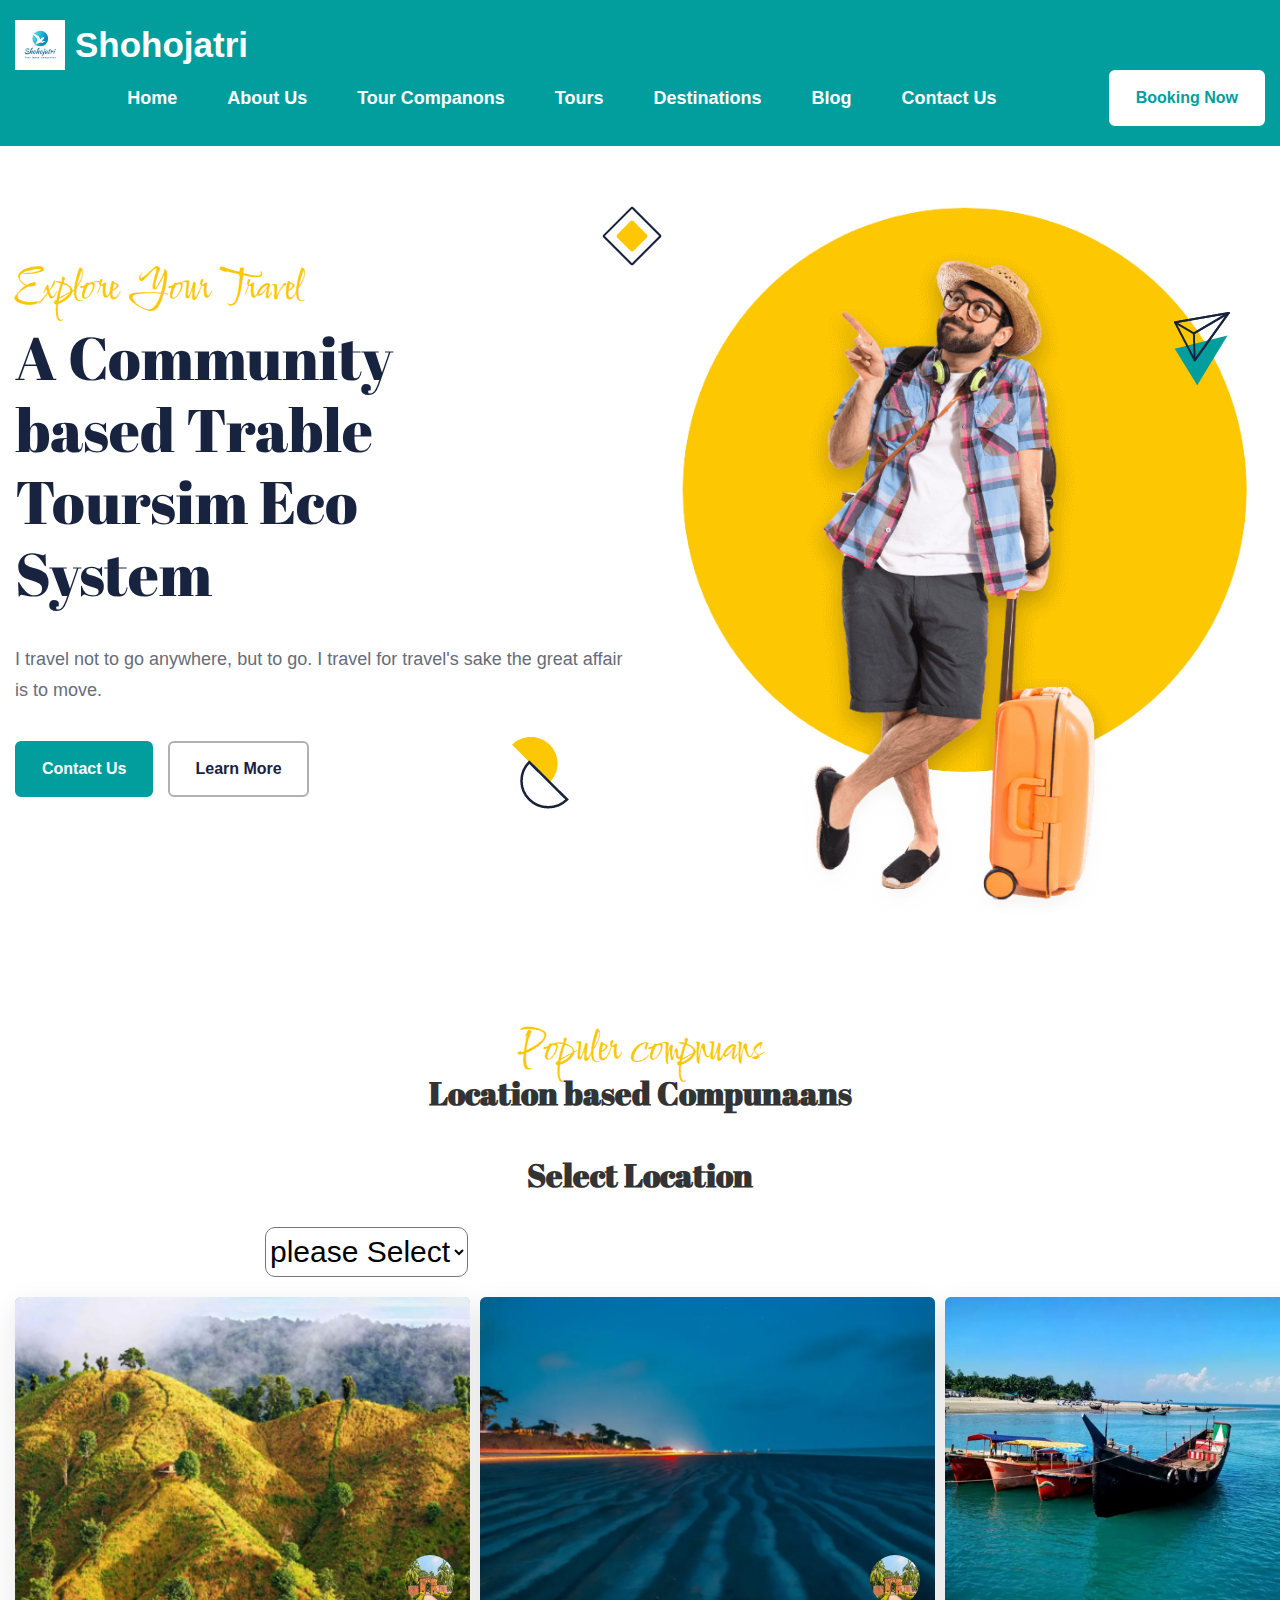
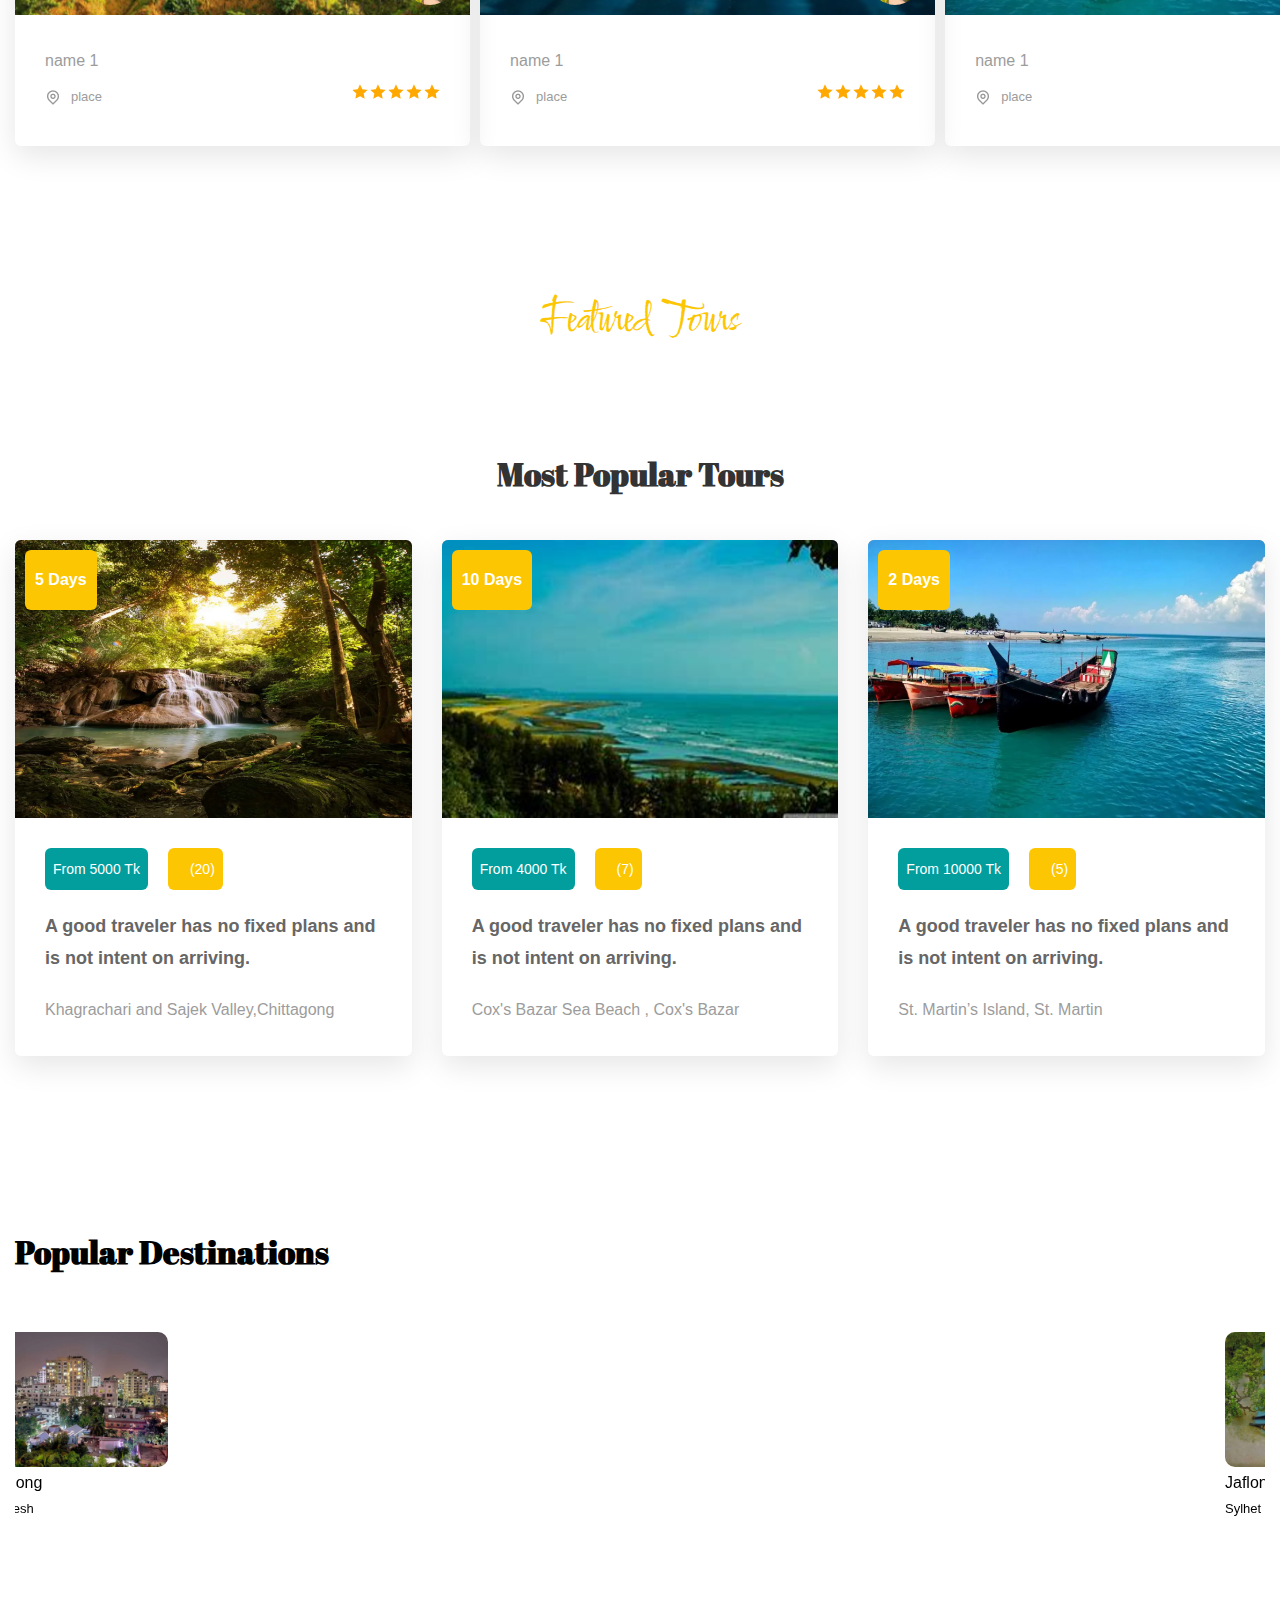
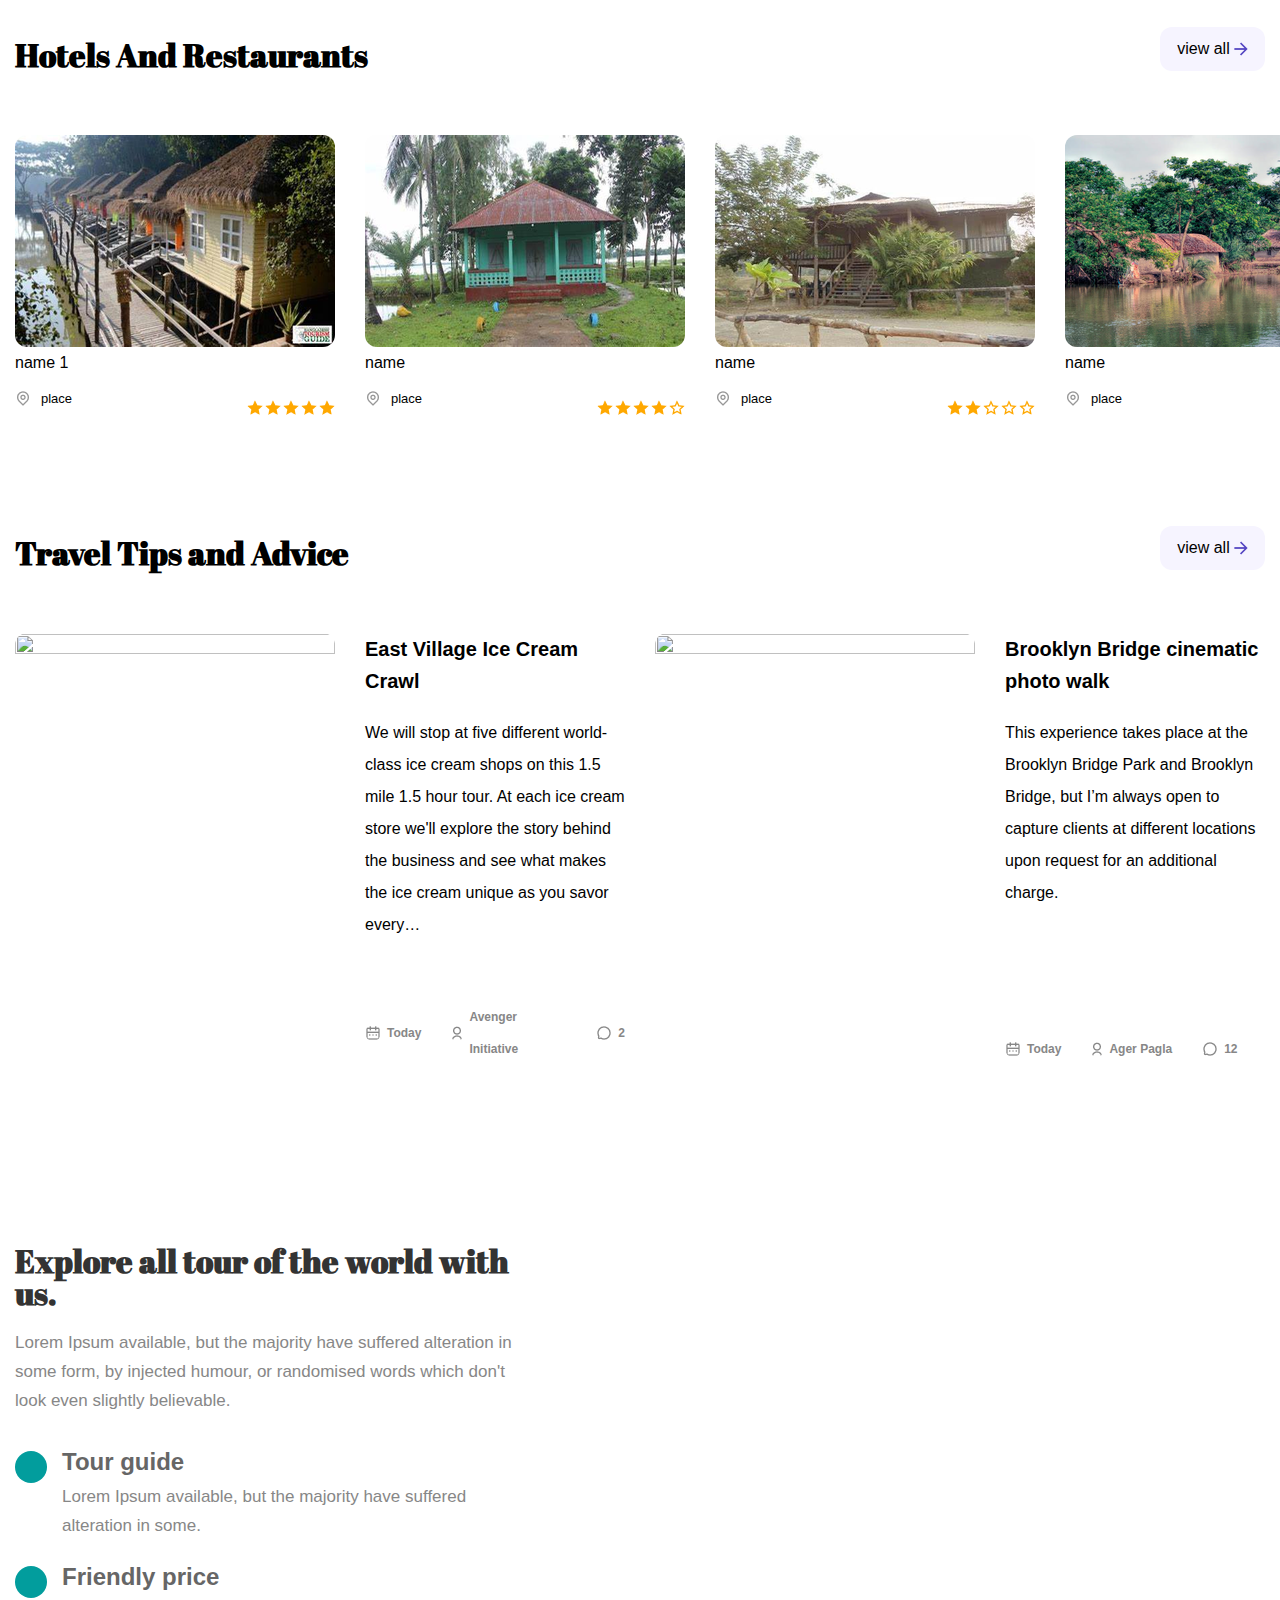
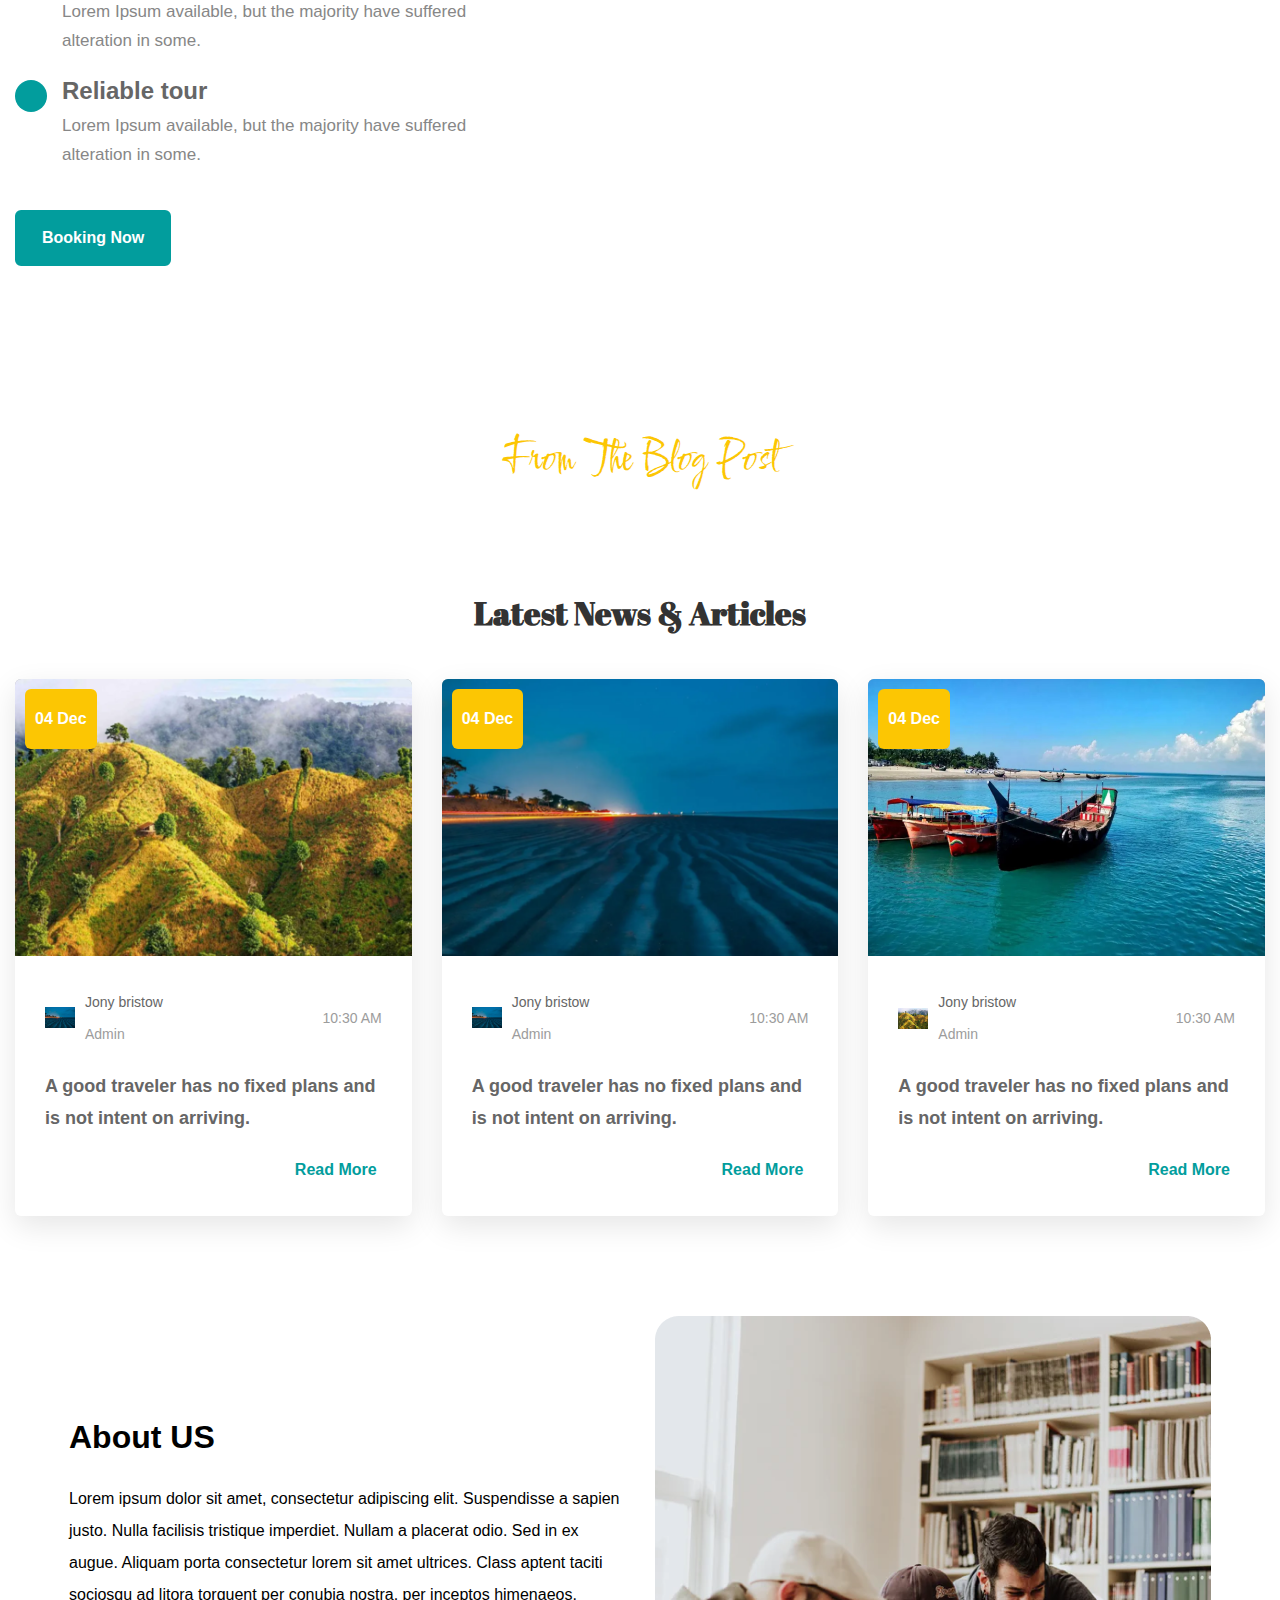
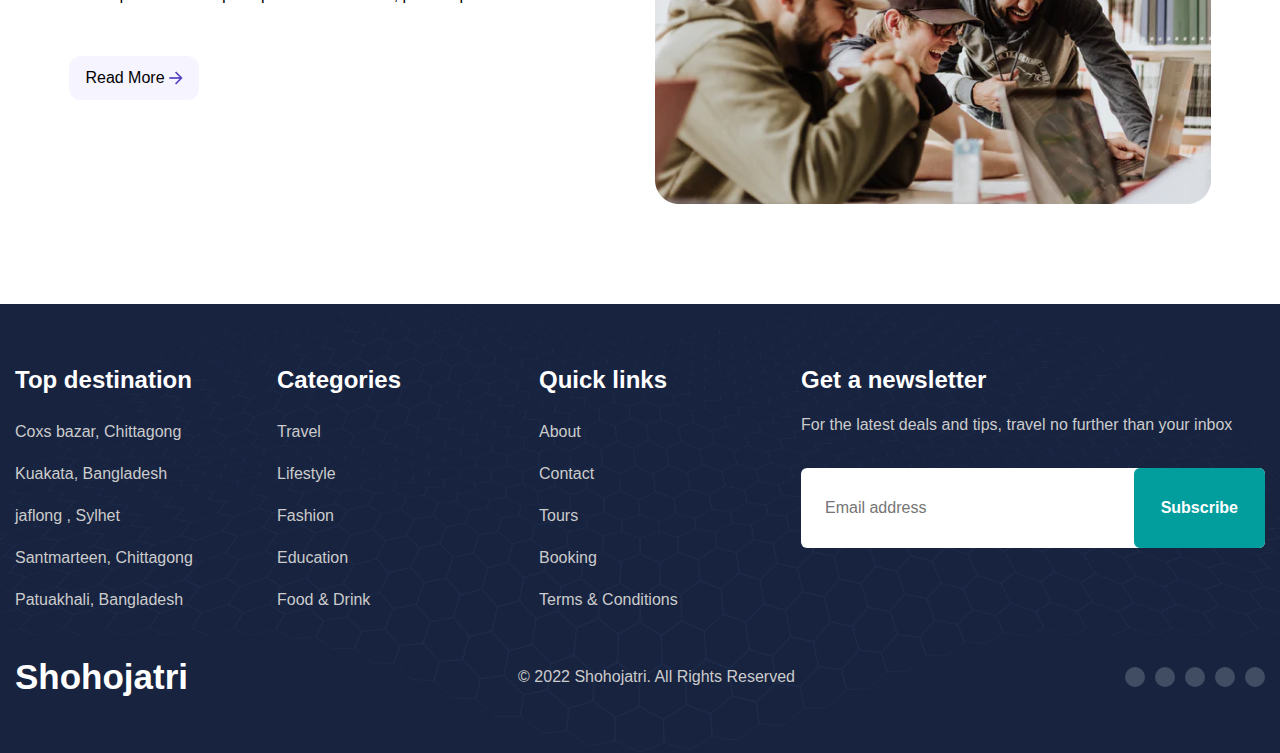
==== commit d7f248d1: "first commit" ====
--- a/Index.html
+++ b/Index.html
@@ -37,7 +37,7 @@
         <div class="main-logo-dflex">
           
           <img class="main-logo" src="Imgs/place/WhatsApp Image 2023-04-19 at 23.11.35.jpeg" alt="">
-          <h1 class="logo">Tourest</h1>
+          <h1 class="logo">Shohojatri</h1>
         </div>
         
       </a>
@@ -1067,23 +1067,23 @@
           </li>
 
           <li>
-            <a href="#" class="footer-link">Indonesia, Jakarta</a>
-          </li>
-
-          <li>
-            <a href="#" class="footer-link">Maldives, Malé</a>
-          </li>
-
-          <li>
-            <a href="#" class="footer-link">Australia, Canberra</a>
-          </li>
-
-          <li>
-            <a href="#" class="footer-link">Thailand, Bangkok</a>
-          </li>
-
-          <li>
-            <a href="#" class="footer-link">Morocco, Rabat</a>
+            <a href="#" class="footer-link">Coxs bazar, Chittagong</a>
+          </li>
+
+          <li>
+            <a href="#" class="footer-link">Kuakata, Bangladesh</a>
+          </li>
+
+          <li>
+            <a href="#" class="footer-link">jaflong , Sylhet</a>
+          </li>
+
+          <li>
+            <a href="#" class="footer-link">Santmarteen, Chittagong</a>
+          </li>
+
+          <li>
+            <a href="#" class="footer-link">Patuakhali, Bangladesh</a>
           </li>
 
         </ul>
@@ -1164,10 +1164,10 @@
 
       <div class="footer-bottom">
 
-        <a href="#" class="logo">Tourest</a>
+        <a href="#" class="logo">Shohojatri</a>
 
         <p class="copyright">
-          &copy; 2022 <a href="#" class="copyright-link"> TOURMATE </a>. All Rights Reserved
+          &copy; 2022 <a href="#" class="copyright-link"> Shohojatri </a>. All Rights Reserved
         </p>
 
         <ul class="social-list">
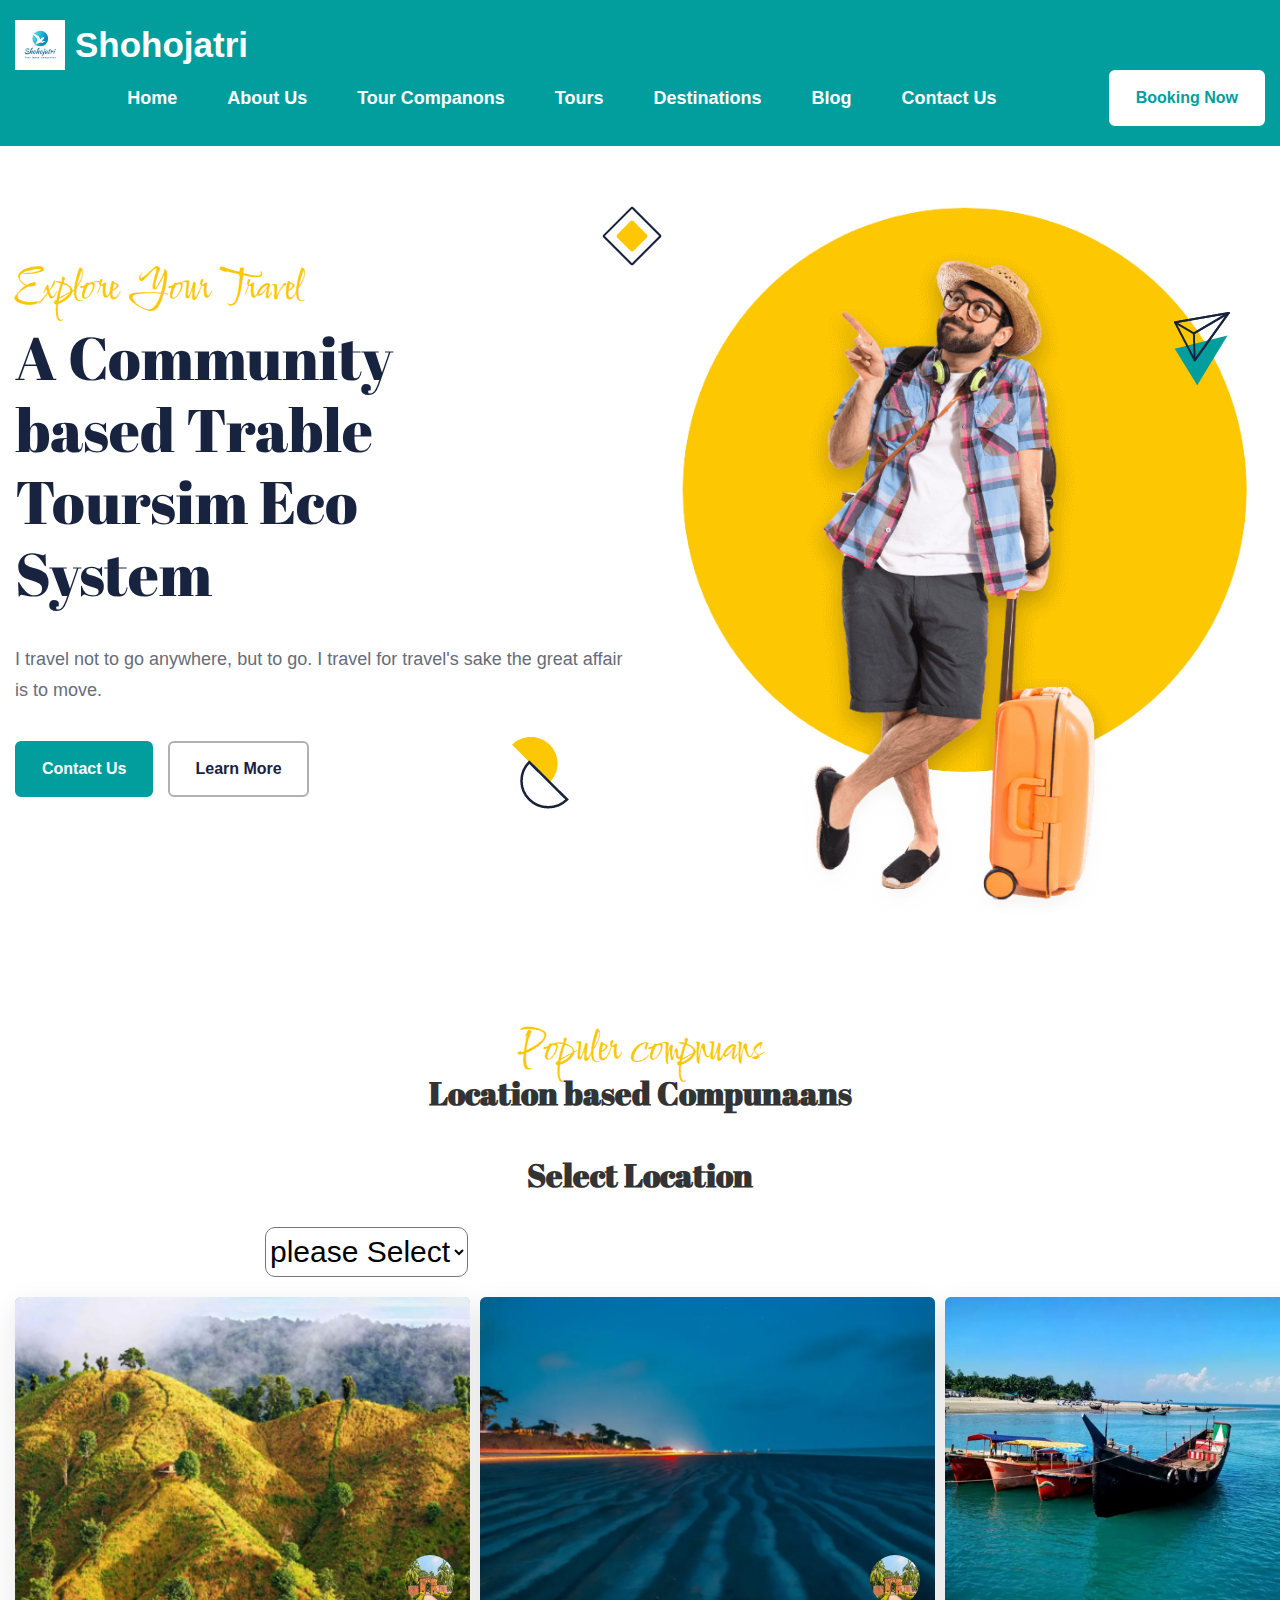
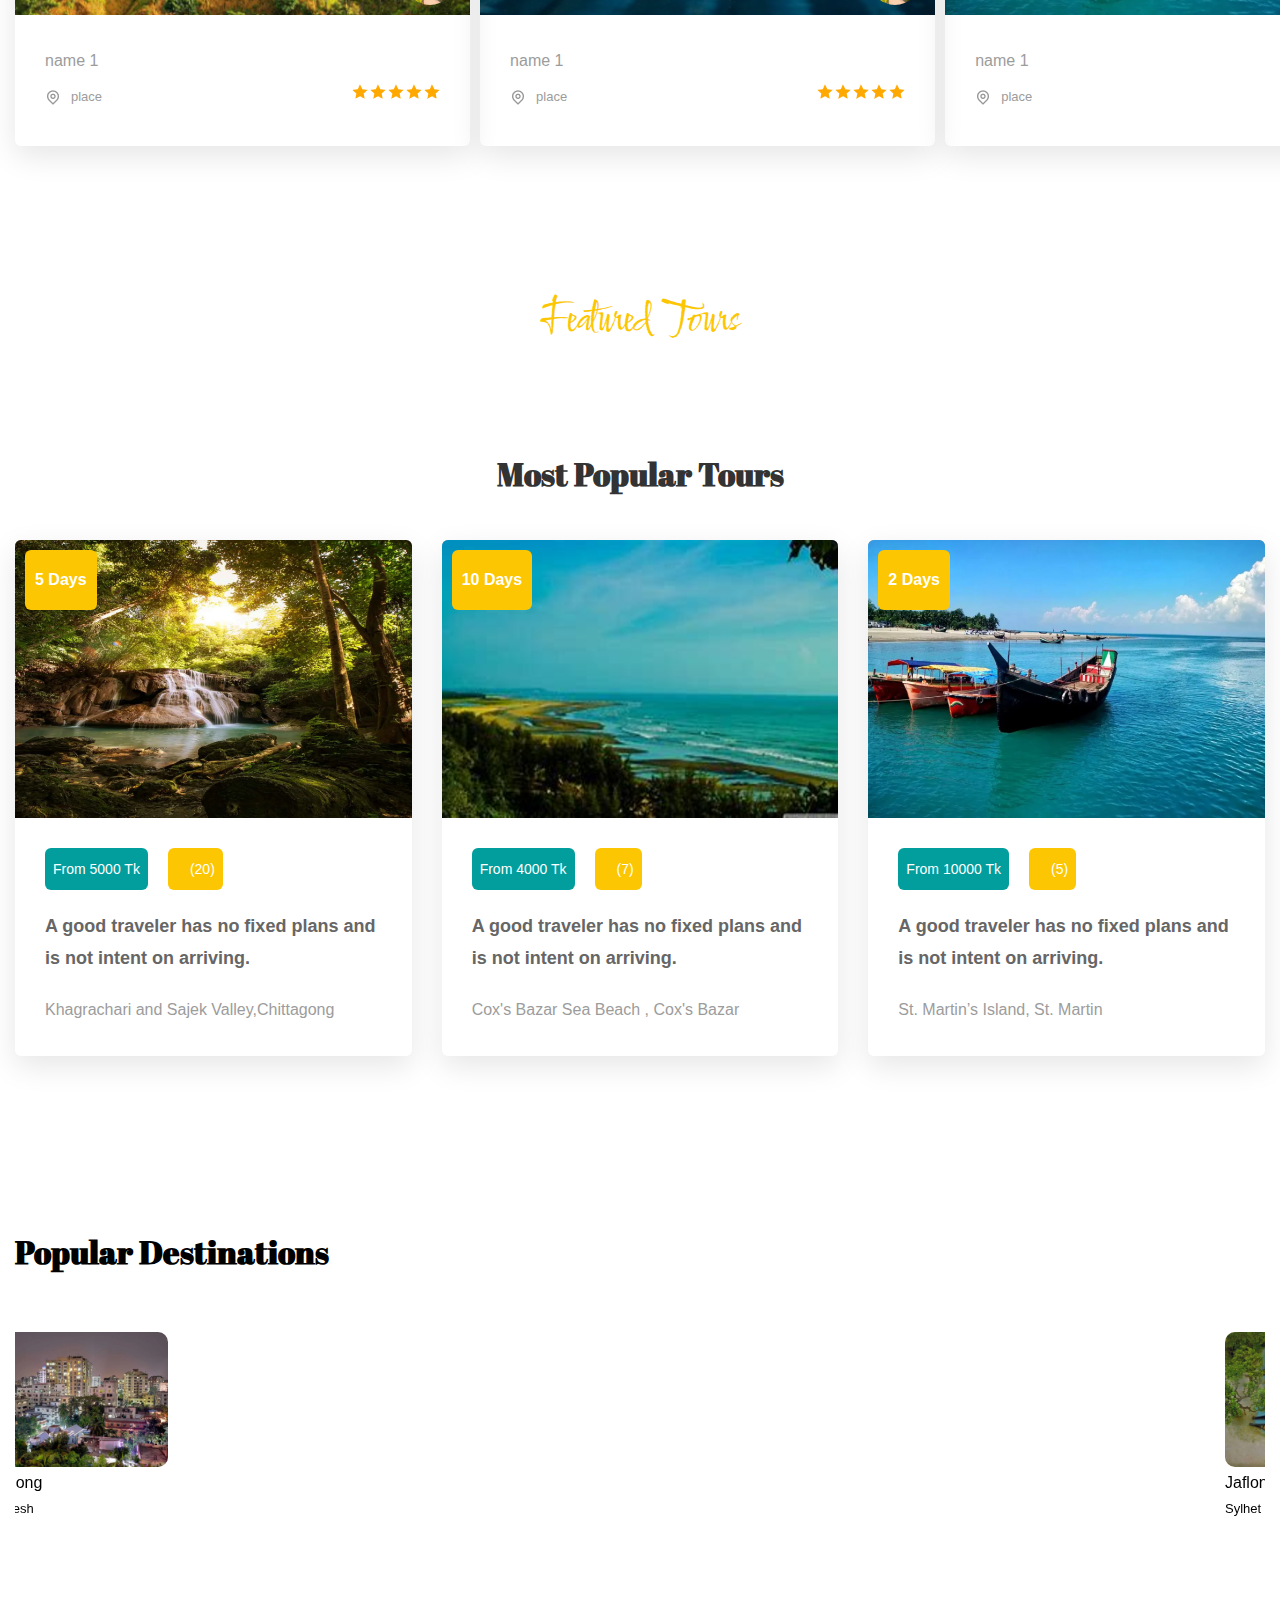
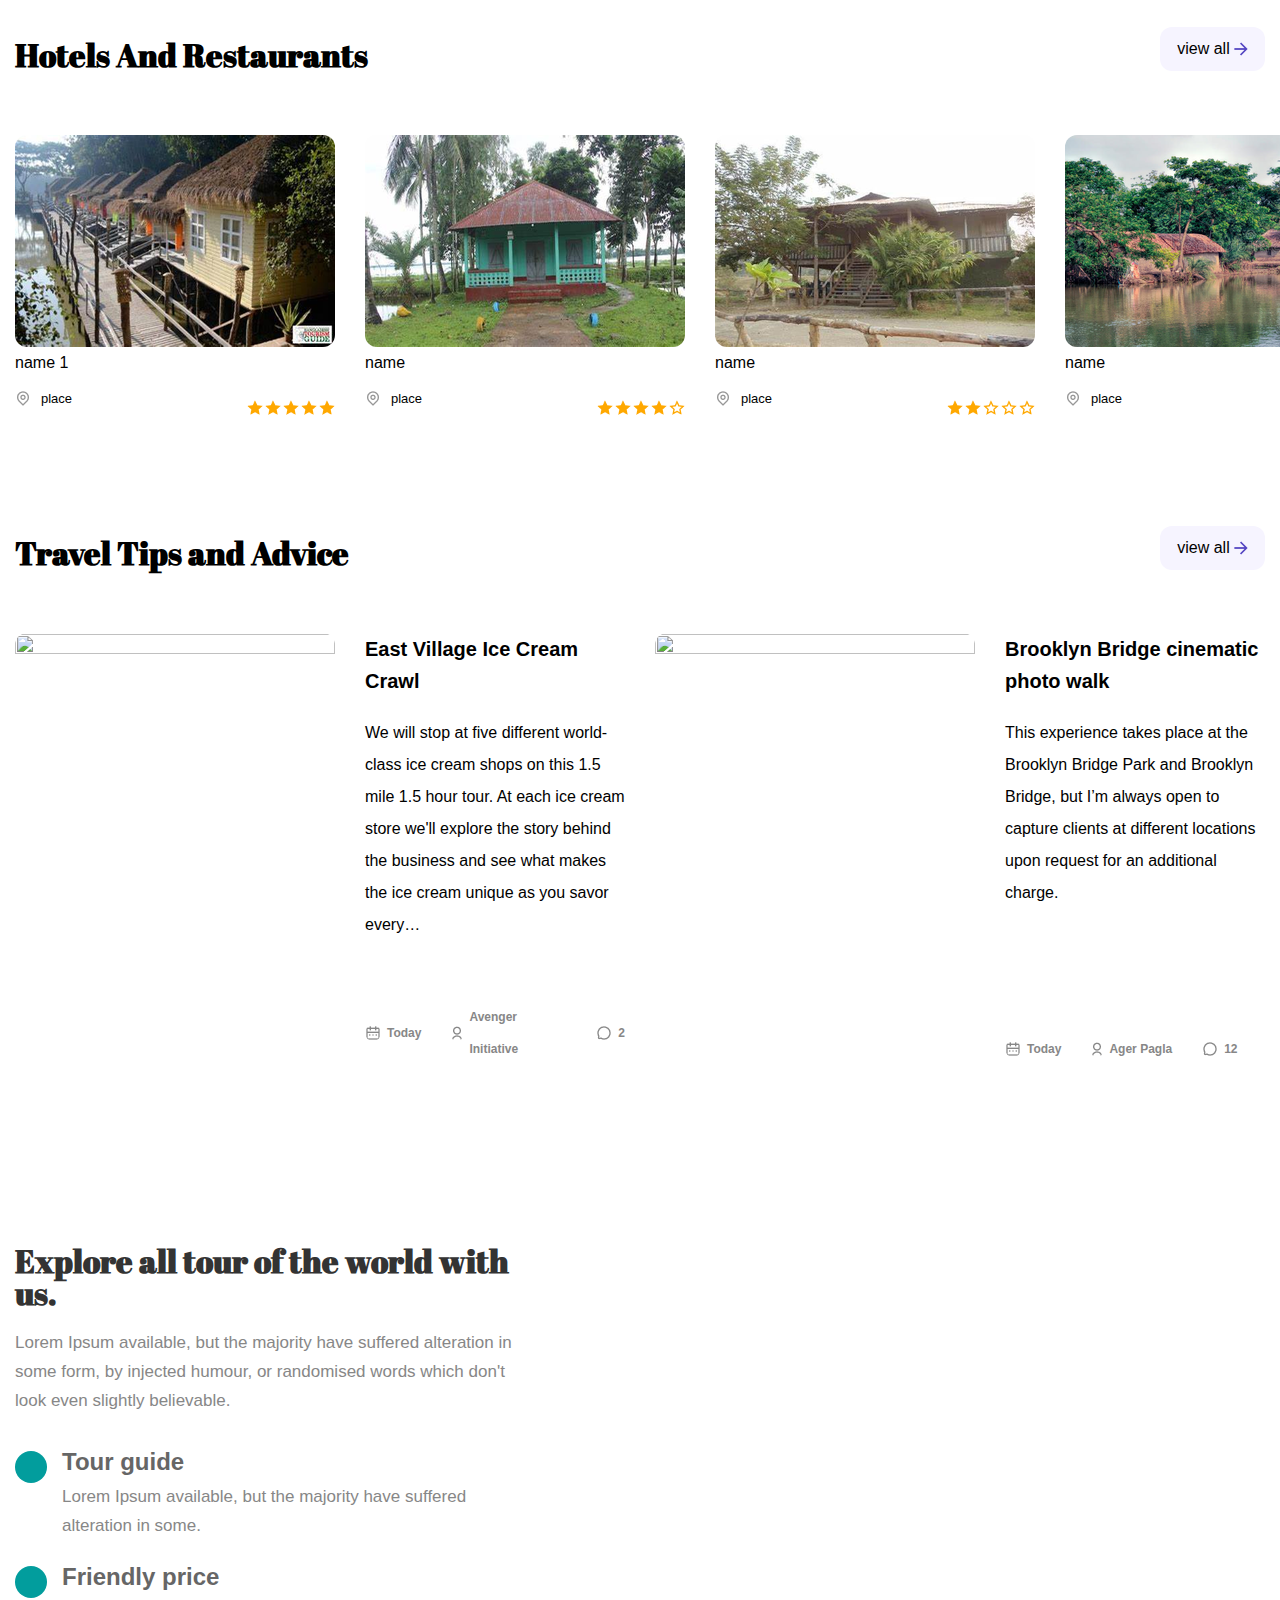
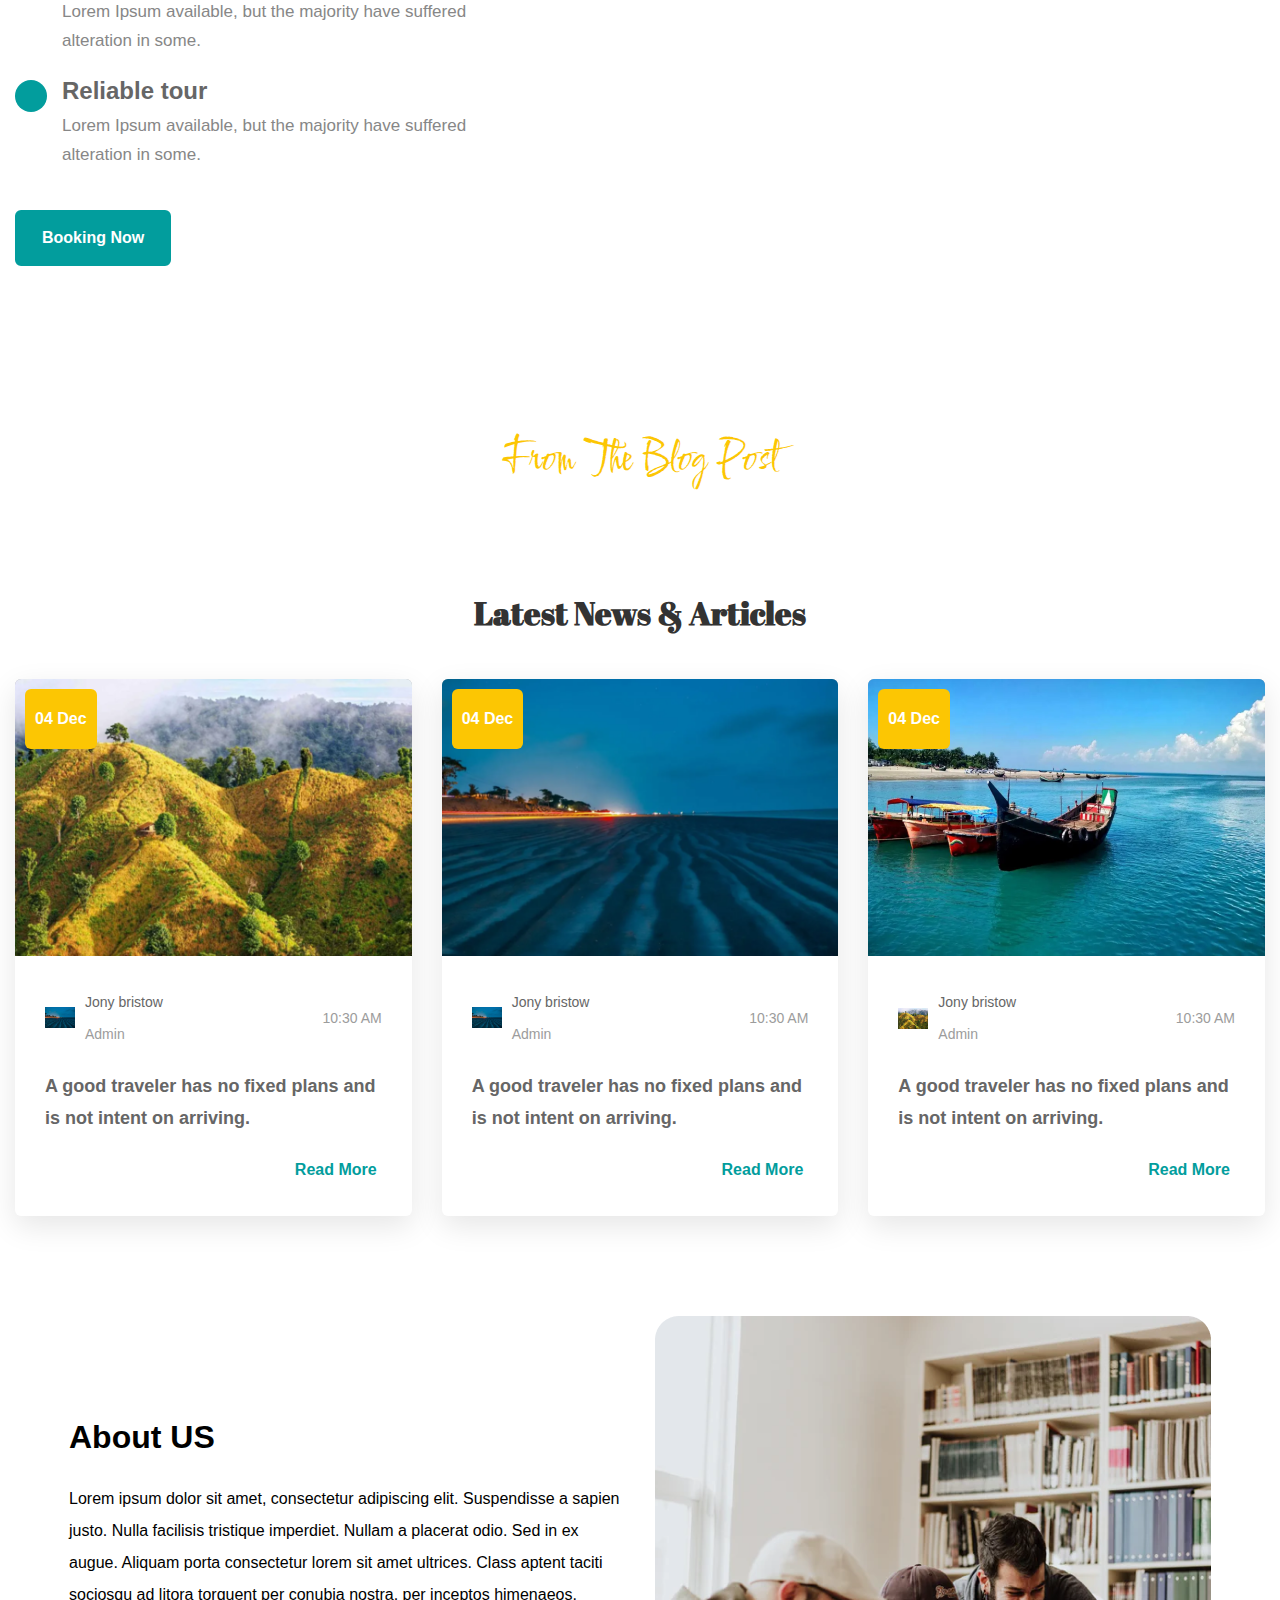
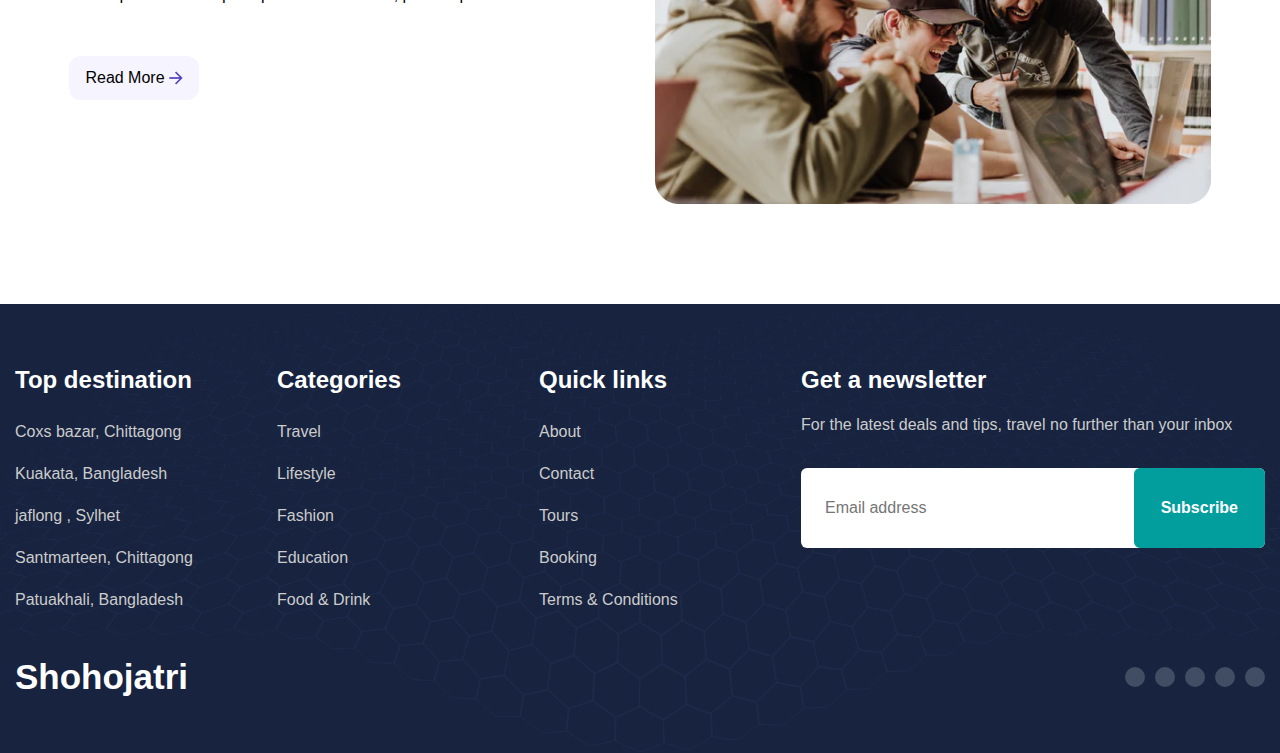
==== commit cd71b07d: "first commit" ====
--- a/Index.html
+++ b/Index.html
@@ -1166,9 +1166,7 @@
 
         <a href="#" class="logo">Shohojatri</a>
 
-        <p class="copyright">
-          &copy; 2022 <a href="#" class="copyright-link"> Shohojatri </a>. All Rights Reserved
-        </p>
+        
 
         <ul class="social-list">
 
